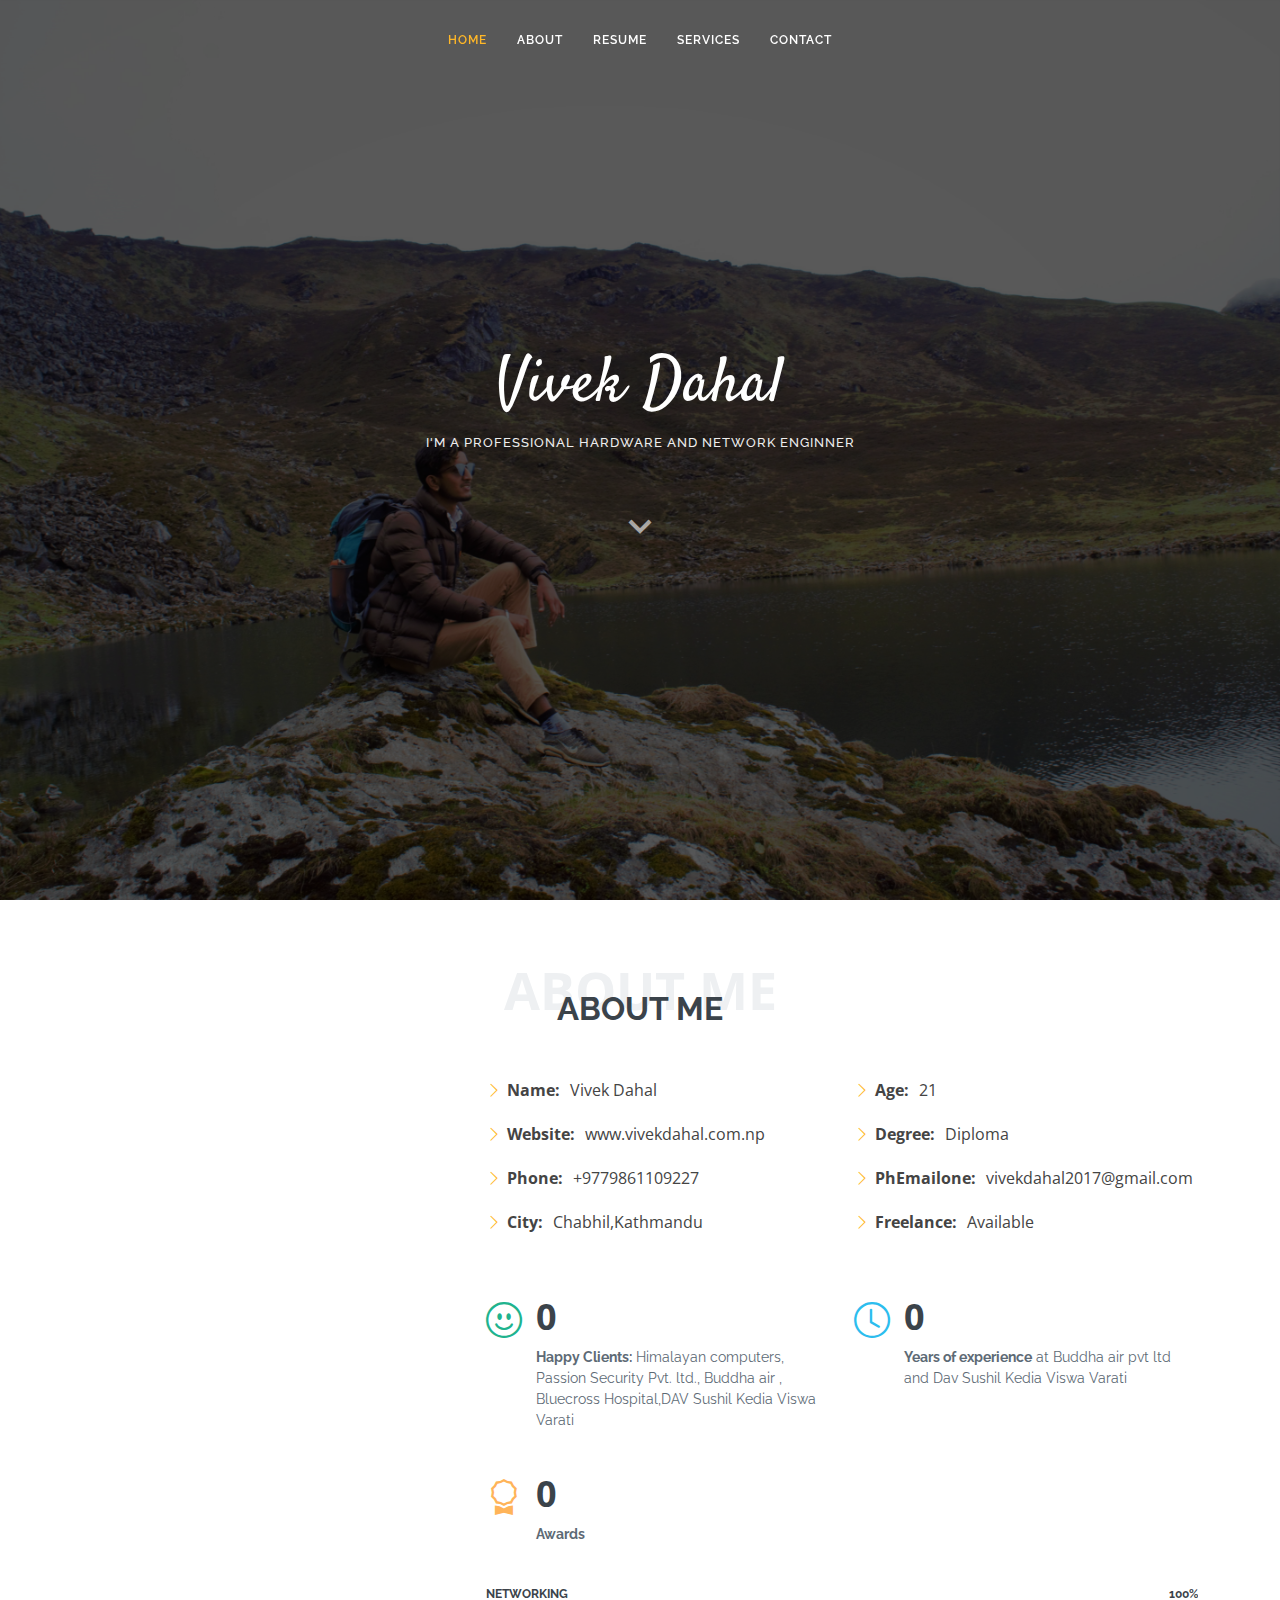
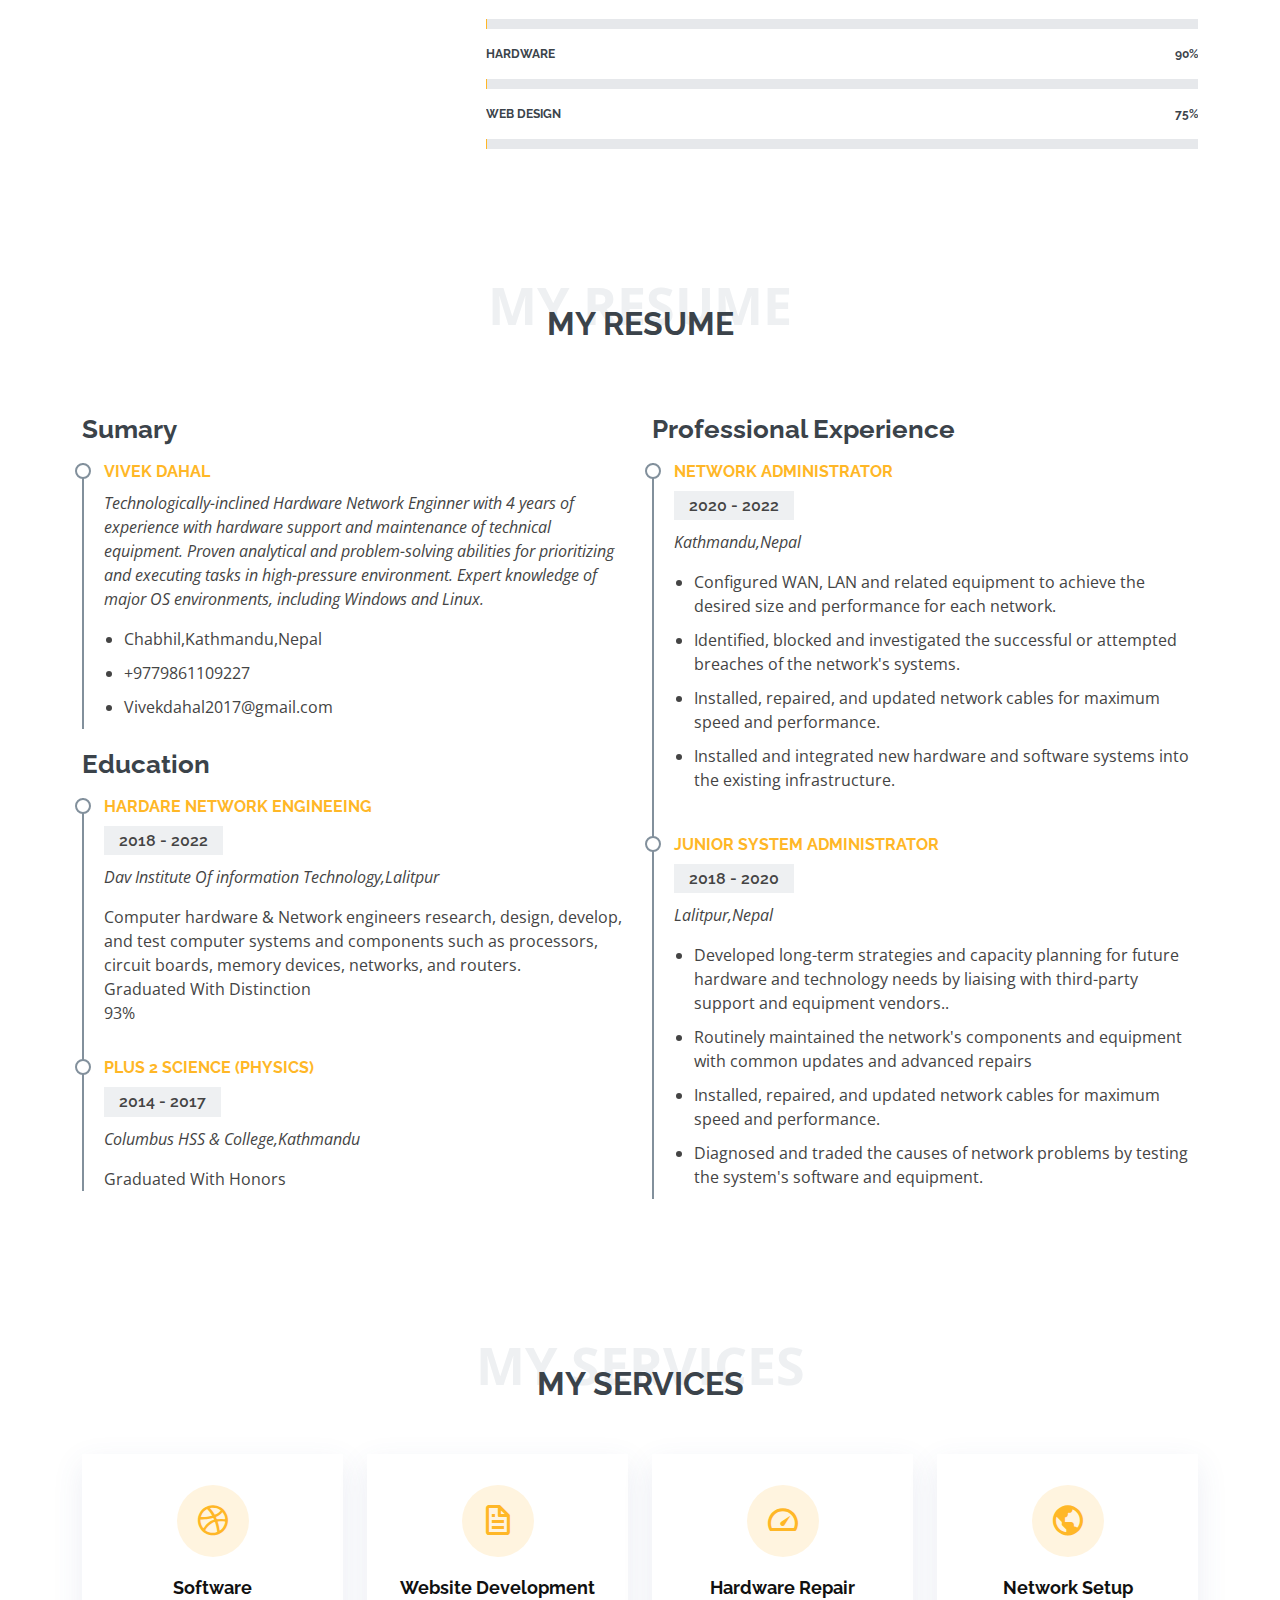
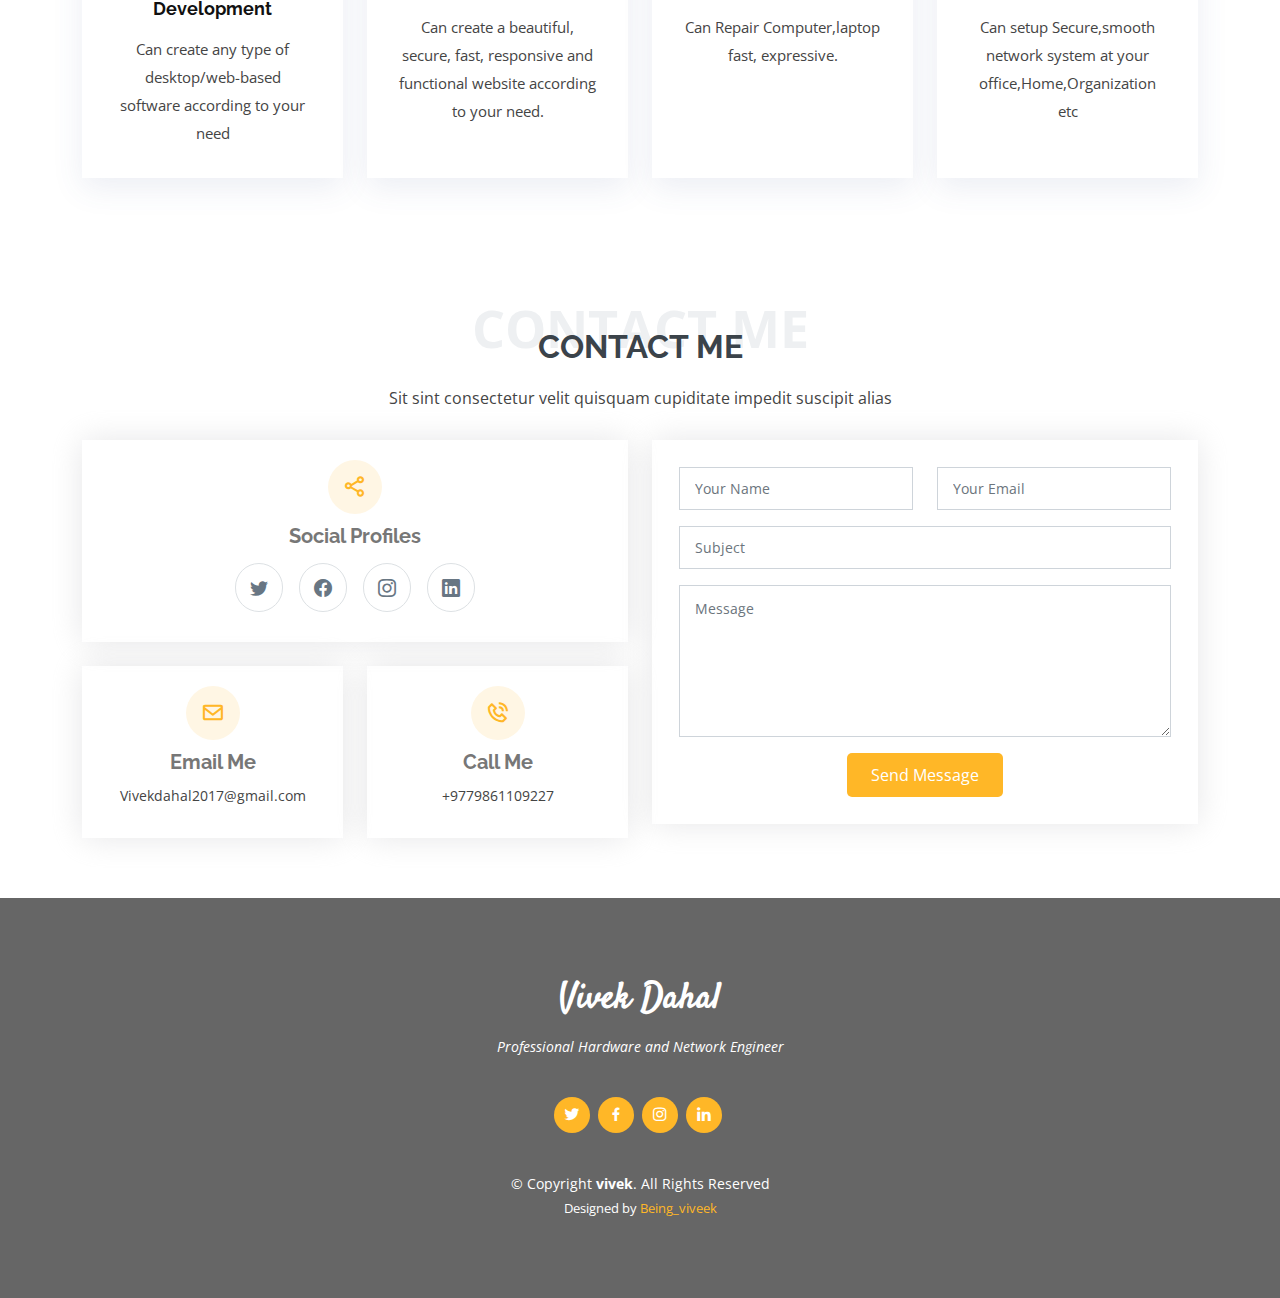
==== index.html @ 23bdf666 "Add files via upload" ====
<!DOCTYPE html>
<html lang="en">

<head>
  <meta charset="utf-8">
  <meta content="width=device-width, initial-scale=1.0" name="viewport">

  <title>Vivek Website</title>
  <meta content="" name="description">
  <meta content="" name="keywords">

  <!-- Favicons -->
  <link href="assets/img/favicon.png" rel="icon">
  <link href="assets/img/apple-touch-icon.png" rel="apple-touch-icon">

  <!-- Google Fonts -->
  <link href="https://fonts.googleapis.com/css?family=Open+Sans:300,300i,400,400i,600,600i,700,700i|Raleway:300,300i,400,400i,500,500i,600,600i,700,700i|Satisfy" rel="stylesheet">

  <!-- Vendor CSS Files -->
  <link href="assets/vendor/bootstrap/css/bootstrap.min.css" rel="stylesheet">
  <link href="assets/vendor/bootstrap-icons/bootstrap-icons.css" rel="stylesheet">
  <link href="assets/vendor/boxicons/css/boxicons.min.css" rel="stylesheet">
  <link href="assets/vendor/glightbox/css/glightbox.min.css" rel="stylesheet">
  <link href="assets/vendor/swiper/swiper-bundle.min.css" rel="stylesheet">

  <!-- Template Main CSS File -->
  <link href="assets/css/style.css" rel="stylesheet">

  <!-- =======================================================
  * Template Name: Laura - v4.7.0
  * Template URL: https://bootstrapmade.com/laura-free-creative-bootstrap-theme/
  * Author: BootstrapMade.com
  * License: https://bootstrapmade.com/license/
  ======================================================== -->
</head>

<body>

  <!-- ======= Header ======= -->
  <header id="header" class="fixed-top d-flex justify-content-center align-items-center header-transparent">

    <nav id="navbar" class="navbar">
      <ul>
        <li><a class="nav-link scrollto active" href="#hero">Home</a></li>
        <li><a class="nav-link scrollto" href="#about">About</a></li>
        <li><a class="nav-link scrollto" href="#resume">Resume</a></li>
        <li><a class="nav-link scrollto" href="#services">Services</a></li>
<li><a class="nav-link scrollto" href="#contact">Contact</a></li>
      </ul>
      <i class="bi bi-list mobile-nav-toggle"></i>
    </nav><!-- .navbar -->

  </header><!-- End Header -->

  <!-- ======= Hero Section ======= -->
  <section id="hero">
    <div class="hero-container">
      <h1>Vivek Dahal</h1>
      <h2>I'm a Professional Hardware and Network Enginner</h2>
      <a href="#about" class="btn-scroll scrollto" title="Scroll Down"><i class="bx bx-chevron-down"></i></a>
    </div>
  </section><!-- End Hero -->

  <main id="main">

    <!-- ======= About Me Section ======= -->
    <section id="about" class="about">
      <div class="container">

        <div class="section-title">
          <span>About Me</span>
          <h2>About Me</h2>
          <p></p>
        </div>

        <div class="row">
          <div class="image col-lg-4 d-flex align-items-stretch justify-content-center justify-content-lg-start"></div>
          <div class="col-lg-8 d-flex flex-column align-items-stretch">
            <div class="content ps-lg-4 d-flex flex-column justify-content-center">
              <div class="row">
                <div class="col-lg-6">
                  <ul>
                    <li><i class="bi bi-chevron-right"></i> <strong>Name:</strong> <span>Vivek Dahal</span></li>
                    <li><i class="bi bi-chevron-right"></i> <strong>Website:</strong> <span>www.vivekdahal.com.np</span></li>
                    <li><i class="bi bi-chevron-right"></i> <strong>Phone:</strong> <span>+9779861109227</span></li>
                    <li><i class="bi bi-chevron-right"></i> <strong>City:</strong> <span>Chabhil,Kathmandu</span></li>
                  </ul>
                </div>
                <div class="col-lg-6">
                  <ul>
                    <li><i class="bi bi-chevron-right"></i> <strong>Age:</strong> <span>21</span></li>
                    <li><i class="bi bi-chevron-right"></i> <strong>Degree:</strong> <span>Diploma</span></li>
                    <li><i class="bi bi-chevron-right"></i> <strong>PhEmailone:</strong> <span>vivekdahal2017@gmail.com</span></li>
                    <li><i class="bi bi-chevron-right"></i> <strong>Freelance:</strong> <span>Available</span></li>
                  </ul>
                </div>
              </div>
              <div class="row mt-n4">
                <div class="col-md-6 mt-5 d-md-flex align-items-md-stretch">
                  <div class="count-box">
                    <i class="bi bi-emoji-smile" style="color: #20b38e;"></i>
                    <span data-purecounter-start="0" data-purecounter-end="05" data-purecounter-duration="1" class="purecounter"></span>
                    <p><strong>Happy Clients:</strong> Himalayan computers, Passion Security Pvt. ltd., Buddha air , Bluecross Hospital,DAV Sushil Kedia Viswa Varati</p>
                  </div>
                </div>

              

                <div class="col-md-6 mt-5 d-md-flex align-items-md-stretch">
                  <div class="count-box">
                    <i class="bi bi-clock" style="color: #2cbdee;"></i>
                    <span data-purecounter-start="0" data-purecounter-end="04" data-purecounter-duration="1" class="purecounter"></span>
                    <p><strong>Years of experience</strong> at Buddha air pvt ltd and Dav Sushil Kedia Viswa Varati</p>
                  </div>
                </div>

                <div class="col-md-6 mt-5 d-md-flex align-items-md-stretch">
                  <div class="count-box">
                    <i class="bi bi-award" style="color: #ffb459;"></i>
                    <span data-purecounter-start="0" data-purecounter-end="10" data-purecounter-duration="1" class="purecounter"></span>
                    <p><strong>Awards</strong></p>
                  </div>
                </div>
              </div>
            </div><!-- End .content-->

            <div class="skills-content ps-lg-4">
              <div class="progress">
                <span class="skill">Networking <i class="val">100%</i></span>
                <div class="progress-bar-wrap">
                  <div class="progress-bar" role="progressbar" aria-valuenow="100" aria-valuemin="0" aria-valuemax="100"></div>
                </div>
              </div>

              <div class="progress">
                <span class="skill">Hardware <i class="val">90%</i></span>
                <div class="progress-bar-wrap">
                  <div class="progress-bar" role="progressbar" aria-valuenow="90" aria-valuemin="0" aria-valuemax="100"></div>
                </div>
              </div>

              <div class="progress">
                <span class="skill">Web Design <i class="val">75%</i></span>
                <div class="progress-bar-wrap">
                  <div class="progress-bar" role="progressbar" aria-valuenow="75" aria-valuemin="0" aria-valuemax="100"></div>
                </div>
              </div>
            </div>

          </div>
        </div>

      </div>
    </section><!-- End About Me Section -->

    <!-- ======= My Resume Section ======= -->
    <section id="resume" class="resume">
      <div class="container">

        <div class="section-title">
          <span>My Resume</span>
          <h2>My Resume</h2>
          <p></p>
        </div>

        <div class="row">
          <div class="col-lg-6">
            <h3 class="resume-title">Sumary</h3>
            <div class="resume-item pb-0">
              <h4>Vivek Dahal</h4>
              <p><em>Technologically-inclined Hardware Network Enginner with 4 years of experience with hardware support and maintenance of technical equipment. Proven analytical and problem-solving abilities for prioritizing and executing tasks in high-pressure environment. Expert knowledge of major OS environments, including Windows and Linux.</em></p>
              <p>
              <ul>
                <li>Chabhil,Kathmandu,Nepal</li>
                <li>+9779861109227</li>
                <li>Vivekdahal2017@gmail.com</li>
              </ul>
              </p>
            </div>

            <h3 class="resume-title">Education</h3>
            <div class="resume-item">
              <h4>Hardare Network Engineeing </h4>
              <h5>2018 - 2022</h5>
              <p><em>Dav Institute Of information Technology,Lalitpur</em></p>
              <p>Computer hardware & Network engineers research, design, develop, and test computer systems and components

                such as processors, circuit boards, memory devices, networks, and routers.<br>
                Graduated With Distinction <br>
                93%
                


              </p>
            </div>
            <div class="resume-item">
              <h4>Plus 2 Science (Physics)</h4>
              <h5>2014 - 2017</h5>
              <p><em>Columbus HSS & College,Kathmandu</em></p>
              <p>Graduated With Honors</p>
            </div>
          </div>
          <div class="col-lg-6">
            <h3 class="resume-title">Professional Experience</h3>
            <div class="resume-item">
              <h4>Network Administrator </h4>
              <h5>2020 - 2022</h5>
              <p><em>Kathmandu,Nepal </em></p>
              <p>
              <ul>
                <li>Configured WAN, LAN and related equipment to achieve the desired size and performance for each network.</li>
                <li>Identified, blocked and investigated the successful or attempted breaches of the network's systems. </li>
                <li>Installed, repaired, and updated network cables for maximum speed and performance.</li>
                <li>Installed and integrated new hardware and software systems into the existing infrastructure.</li>
              </ul>
              </p>
            </div>
            <div class="resume-item">
              <h4>Junior System Administrator </h4>
              <h5>2018 - 2020</h5>
              <p><em>Lalitpur,Nepal</em></p>
              <p>
              <ul>
                <li>Developed long-term strategies and capacity planning for future hardware and technology needs by liaising with third-party support and equipment vendors..</li>
                <li> Routinely maintained the network's components and equipment with common updates and advanced repairs</li>
                <li>Installed, repaired, and updated network cables for maximum speed and performance.</li>
                <li>Diagnosed and traded the causes of network problems by testing the system's software and equipment.</li>
              </ul>
              </p>
            </div>
          </div>
        </div>

      </div>
    </section><!-- End My Resume Section -->

    <!-- ======= My Services Section ======= -->
    <section id="services" class="services">
      <div class="container">

        <div class="section-title">
          <span>My Services</span>
          <h2>My Services</h2>
          <p></p>
        </div>

        <div class="row">
          <div class="col-md-6 col-lg-3 d-flex align-items-stretch mb-5 mb-lg-0">
            <div class="icon-box">
              <div class="icon"><i class="bx bxl-dribbble"></i></div>
              <h4 class="title"><a href="">Software Development</a></h4>
              <p class="description">Can create any type of desktop/web-based software according to your need</p>
            </div>
          </div>

          <div class="col-md-6 col-lg-3 d-flex align-items-stretch mb-5 mb-lg-0">
            <div class="icon-box">
              <div class="icon"><i class="bx bx-file"></i></div>
              <h4 class="title"><a href="">Website Development</a></h4>
              <p class="description">Can create a beautiful, secure, fast, responsive and functional website according to your need.</p>
            </div>
          </div>

          <div class="col-md-6 col-lg-3 d-flex align-items-stretch mb-5 mb-lg-0">
            <div class="icon-box">
              <div class="icon"><i class="bx bx-tachometer"></i></div>
              <h4 class="title"><a href="">Hardware Repair</a></h4>
              <p class="description">Can Repair Computer,laptop fast, expressive.</p>
            </div>
          </div>

          <div class="col-md-6 col-lg-3 d-flex align-items-stretch mb-5 mb-lg-0">
            <div class="icon-box">
              <div class="icon"><i class="bx bx-world"></i></div>
              <h4 class="title"><a href="">Network Setup</a></h4>
              <p class="description">Can setup Secure,smooth network system at your office,Home,Organization etc          </div>
          </div>

        </div>

      </div>
    </section><!-- End My Services Section -->

   

    

    <!-- ======= Contact Me Section ======= -->
    <section id="contact" class="contact">
      <div class="container">

        <div class="section-title">
          <span>Contact Me</span>
          <h2>Contact Me</h2>
          <p>Sit sint consectetur velit quisquam cupiditate impedit suscipit alias</p>
        </div>

        <div class="row">

          <div class="col-lg-6">

            <div class="row">
              <div class="col-md-12">
                <div class="info-box">
                  <i class="bx bx-share-alt"></i>
                  <h3>Social Profiles</h3>
                  <div class="social-links">
                    <a href="https://twitter.com/Being_viveek" class="twitter"><i class="bi bi-twitter"></i></a>
                    <a href="https://www.facebook.com/vivek.dahal04" class="facebook"><i class="bi bi-facebook"></i></a>
                    <a href="https://www.instagram.com/being_viveek/" class="instagram"><i class="bi bi-instagram"></i></a>
                    <a href="https://www.linkedin.com/in/vivek-dahal-744669183/" class="linkedin"><i class="bi bi-linkedin"></i></a>
                  </div>
                </div>
              </div>
              <div class="col-md-6">
                <div class="info-box mt-4">
                  <i class="bx bx-envelope"></i>
                  <h3>Email Me</h3>
                  <p>Vivekdahal2017@gmail.com</p>
                </div>
              </div>
              <div class="col-md-6">
                <div class="info-box mt-4">
                  <i class="bx bx-phone-call"></i>
                  <h3>Call Me</h3>
                  <p>+9779861109227</p>
                </div>
              </div>
            </div>

          </div>

          <div class="col-lg-6">
            <form action="forms/contact.php" method="post" role="form" class="php-email-form">
              <div class="row">
                <div class="col-md-6 form-group">
                  <input type="text" name="name" class="form-control" id="name" placeholder="Your Name" required>
                </div>
                <div class="col-md-6 form-group mt-3 mt-md-0">
                  <input type="email" class="form-control" name="email" id="email" placeholder="Your Email" required>
                </div>
              </div>
              <div class="form-group mt-3">
                <input type="text" class="form-control" name="subject" id="subject" placeholder="Subject" required>
              </div>
              <div class="form-group mt-3">
                <textarea class="form-control" name="message" rows="6" placeholder="Message" required></textarea>
              </div>
              <div class="my-3">
                <div class="loading">Loading</div>
                <div class="error-message"></div>
                <div class="sent-message">Your message has been sent. Thank you!</div>
              </div>
              <div class="text-center"><button type="submit">Send Message</button></div>
            </form>
          </div>

        </div>

      </div>
    </section><!-- End Contact Me Section -->

  </main><!-- End #main -->

  <!-- ======= Footer ======= -->
  <footer id="footer">
    <div class="container">
      <h3>Vivek Dahal</h3>
      <p>Professional Hardware and Network Engineer</p>
      <div class="social-links">
        <a href="https://twitter.com/Being_viveek" class="twitter"><i class="bx bxl-twitter"></i></a>
        <a href="https://www.facebook.com/vivek.dahal04" class="facebook"><i class="bx bxl-facebook"></i></a>
        <a href="https://www.instagram.com/being_viveek/" class="instagram"><i class="bx bxl-instagram"></i></a>
        <a href="https://www.linkedin.com/in/vivek-dahal-744669183/" class="linkedin"><i class="bx bxl-linkedin"></i></a>
      </div>
      <div class="copyright">
        &copy; Copyright <strong><span>vivek</span></strong>. All Rights Reserved
      </div>
      <div class="credits">
       
        Designed by <a href="#">Being_viveek</a>
      </div>
    </div>
  </footer><!-- End Footer -->

  <a href="#" class="back-to-top d-flex align-items-center justify-content-center"><i class="bi bi-arrow-up-short"></i></a>

  <!-- Vendor JS Files -->
  <script src="assets/vendor/purecounter/purecounter.js"></script>
  <script src="assets/vendor/bootstrap/js/bootstrap.bundle.min.js"></script>
  <script src="assets/vendor/glightbox/js/glightbox.min.js"></script>
  <script src="assets/vendor/isotope-layout/isotope.pkgd.min.js"></script>
  <script src="assets/vendor/swiper/swiper-bundle.min.js"></script>
  <script src="assets/vendor/waypoints/noframework.waypoints.js"></script>
  <script src="assets/vendor/php-email-form/validate.js"></script>

  <!-- Template Main JS File -->
  <script src="assets/js/main.js"></script>

</body>

</html>
---- assets/css/style.css ----
/**
* Template Name: Laura - v4.7.0
* Template URL: https://bootstrapmade.com/laura-free-creative-bootstrap-theme/
* Author: BootstrapMade.com
* License: https://bootstrapmade.com/license/
*/

/*--------------------------------------------------------------
# General
--------------------------------------------------------------*/
body {
  font-family: "Open Sans", sans-serif;
  color: #444444;
}

a {
  color: #ffb727;
  text-decoration: none;
}

a:hover {
  color: #ffc85a;
  text-decoration: none;
}

h1, h2, h3, h4, h5, h6 {
  font-family: "Raleway", sans-serif;
}

/*--------------------------------------------------------------
# Back to top button
--------------------------------------------------------------*/
.back-to-top {
  position: fixed;
  visibility: hidden;
  opacity: 0;
  right: 15px;
  bottom: 15px;
  z-index: 996;
  background: #ffb727;
  width: 40px;
  height: 40px;
  border-radius: 4px;
  transition: all 0.4s;
}
.back-to-top i {
  font-size: 28px;
  color: #fff;
  line-height: 0;
}
.back-to-top:hover {
  background: #ffc550;
  color: #fff;
}
.back-to-top.active {
  visibility: visible;
  opacity: 1;
}

/*--------------------------------------------------------------
# Header
--------------------------------------------------------------*/
#header {
  z-index: 997;
  transition: all 0.5s;
  height: 80px;
  background: rgba(25, 28, 31, 0.8);
}
#header.header-transparent {
  background: transparent;
}
#header.header-scrolled {
  height: 60px;
  background: rgba(25, 28, 31, 0.8);
}

/*--------------------------------------------------------------
# Navigation Menu
--------------------------------------------------------------*/
/**
* Desktop Navigation 
*/
.navbar {
  padding: 0;
}
.navbar ul {
  margin: 0;
  padding: 0;
  display: flex;
  list-style: none;
  align-items: center;
}
.navbar li {
  position: relative;
}
.navbar a, .navbar a:focus {
  display: flex;
  align-items: center;
  justify-content: space-between;
  padding: 10px 15px;
  color: #fff;
  white-space: nowrap;
  transition: 0.3s;
  font-size: 12px;
  font-family: "Raleway", sans-serif;
  text-transform: uppercase;
  font-weight: 600;
  letter-spacing: 1px;
}
.navbar a i, .navbar a:focus i {
  font-size: 12px;
  line-height: 0;
  margin-left: 5px;
}
.navbar a:hover, .navbar .active, .navbar .active:focus, .navbar li:hover > a {
  color: #ffb727;
}
.navbar .dropdown ul {
  display: block;
  position: absolute;
  left: 14px;
  top: calc(100% + 30px);
  margin: 0;
  padding: 10px 0;
  z-index: 99;
  opacity: 0;
  visibility: hidden;
  background: #fff;
  box-shadow: 0px 0px 30px rgba(127, 137, 161, 0.25);
  transition: 0.3s;
  border-radius: 4px;
}
.navbar .dropdown ul li {
  min-width: 200px;
}
.navbar .dropdown ul a {
  padding: 10px 20px;
  font-size: 14px;
  text-transform: none;
  font-weight: 400;
  color: #3b434a;
  letter-spacing: 1px;
}
.navbar .dropdown ul a i {
  font-size: 12px;
}
.navbar .dropdown ul a:hover, .navbar .dropdown ul .active:hover, .navbar .dropdown ul li:hover > a {
  color: #ffb727;
}
.navbar .dropdown:hover > ul {
  opacity: 1;
  top: 100%;
  visibility: visible;
}
.navbar .dropdown .dropdown ul {
  top: 0;
  left: calc(100% - 30px);
  visibility: hidden;
}
.navbar .dropdown .dropdown:hover > ul {
  opacity: 1;
  top: 0;
  left: 100%;
  visibility: visible;
}
@media (max-width: 1366px) {
  .navbar .dropdown .dropdown ul {
    left: -90%;
  }
  .navbar .dropdown .dropdown:hover > ul {
    left: -100%;
  }
}

/**
* Mobile Navigation 
*/
.mobile-nav-toggle {
  color: #fff;
  font-size: 28px;
  cursor: pointer;
  display: none;
  line-height: 0;
  transition: 0.5s;
}

@media (max-width: 991px) {
  .mobile-nav-toggle {
    display: block;
  }

  .navbar ul {
    display: none;
  }
}
.navbar-mobile {
  position: fixed;
  overflow: hidden;
  top: 0;
  right: 0;
  left: 0;
  bottom: 0;
  background: rgba(36, 41, 46, 0.9);
  transition: 0.3s;
  z-index: 999;
}
.navbar-mobile .mobile-nav-toggle {
  position: absolute;
  top: 15px;
  right: 15px;
}
.navbar-mobile ul {
  display: block;
  position: absolute;
  top: 55px;
  right: 15px;
  bottom: 15px;
  left: 15px;
  padding: 10px 0;
  border-radius: 10px;
  background-color: #fff;
  overflow-y: auto;
  transition: 0.3s;
}
.navbar-mobile a, .navbar-mobile a:focus {
  padding: 10px 20px;
  font-size: 14px;
  color: #3b434a;
}
.navbar-mobile a:hover, .navbar-mobile .active, .navbar-mobile li:hover > a {
  color: #ffb727;
}
.navbar-mobile .getstarted, .navbar-mobile .getstarted:focus {
  margin: 15px;
}
.navbar-mobile .dropdown ul {
  position: static;
  display: none;
  margin: 10px 20px;
  padding: 10px 0;
  z-index: 99;
  opacity: 1;
  visibility: visible;
  background: #fff;
  box-shadow: 0px 0px 30px rgba(127, 137, 161, 0.25);
}
.navbar-mobile .dropdown ul li {
  min-width: 200px;
}
.navbar-mobile .dropdown ul a {
  padding: 10px 20px;
}
.navbar-mobile .dropdown ul a i {
  font-size: 12px;
}
.navbar-mobile .dropdown ul a:hover, .navbar-mobile .dropdown ul .active:hover, .navbar-mobile .dropdown ul li:hover > a {
  color: #ffb727;
}
.navbar-mobile .dropdown > .dropdown-active {
  display: block;
}

/*--------------------------------------------------------------
# Hero Section
--------------------------------------------------------------*/
#hero {
  width: 100%;
  height: 100vh;
  background: url("../img/hero-bg.jpg") top right;
  background-size: cover;
  position: relative;
}
#hero:before {
  content: "";
  background: rgba(0, 0, 0, 0.65);
  position: absolute;
  bottom: 0;
  top: 0;
  left: 0;
  right: 0;
}
#hero .hero-container {
  position: absolute;
  bottom: 0;
  top: 0;
  left: 0;
  right: 0;
  display: flex;
  justify-content: center;
  align-items: center;
  flex-direction: column;
  padding: 0 15px;
}
#hero h1 {
  margin: 0 0 10px 0;
  font-size: 64px;
  font-family: "Satisfy", serif;
  color: #fff;
}
#hero h2 {
  color: #eee;
  margin-bottom: 50px;
  font-size: 13px;
  font-weight: 500;
  letter-spacing: 1px;
  text-transform: uppercase;
}
#hero .btn-scroll {
  transition: 0.4s;
  color: rgba(255, 255, 255, 0.6);
  animation: up-down 1s ease-in-out infinite alternate-reverse both;
}
#hero .btn-scroll i {
  font-size: 48px;
}
#hero .btn-scroll:hover {
  color: #ffb727;
}
@media (min-width: 1024px) {
  #hero {
    background-attachment: fixed;
  }
}
@media (max-width: 575px) {
  #hero h1 {
    font-size: 40px;
  }
  #hero h2 {
    text-align: center;
    margin-bottom: 30px;
  }
}

@-webkit-keyframes up-down {
  0% {
    transform: translateY(5px);
  }
  100% {
    transform: translateY(-5px);
  }
}

@keyframes up-down {
  0% {
    transform: translateY(5px);
  }
  100% {
    transform: translateY(-5px);
  }
}
/*--------------------------------------------------------------
# Sections General
--------------------------------------------------------------*/
section {
  padding: 60px 0;
}

.section-bg {
  background-color: white;
}

.section-title {
  text-align: center;
  padding: 30px 0;
  position: relative;
}
.section-title h2 {
  font-size: 32px;
  font-weight: 700;
  text-transform: uppercase;
  margin-bottom: 20px;
  padding-bottom: 0;
  color: #3b434a;
  position: relative;
  z-index: 2;
}
.section-title span {
  position: absolute;
  top: 30px;
  color: #eef0f2;
  left: 0;
  right: 0;
  z-index: 1;
  font-weight: 700;
  font-size: 52px;
  text-transform: uppercase;
  line-height: 0;
}
.section-title p {
  margin-bottom: 0;
  position: relative;
  z-index: 2;
}
@media (max-width: 575px) {
  .section-title h2 {
    font-size: 28px;
    margin-bottom: 15px;
  }
  .section-title span {
    font-size: 38px;
  }
}

/*--------------------------------------------------------------
# Breadcrumbs
--------------------------------------------------------------*/
.breadcrumbs {
  padding: 20px 0;
  background-color: #f4f5f6;
  min-height: 40px;
  margin-top: 78px;
}
@media (max-width: 992px) {
  .breadcrumbs {
    margin-top: 60px;
  }
}
.breadcrumbs h2 {
  font-size: 24px;
  font-weight: 300;
  margin: 0;
}
@media (max-width: 992px) {
  .breadcrumbs h2 {
    margin: 0 0 10px 0;
  }
}
.breadcrumbs ol {
  display: flex;
  flex-wrap: wrap;
  list-style: none;
  padding: 0;
  margin: 0;
  font-size: 14px;
}
.breadcrumbs ol li + li {
  padding-left: 10px;
}
.breadcrumbs ol li + li::before {
  display: inline-block;
  padding-right: 10px;
  color: #6c757d;
  content: "/";
}
@media (max-width: 768px) {
  .breadcrumbs .d-flex {
    display: block !important;
  }
  .breadcrumbs ol {
    display: block;
  }
  .breadcrumbs ol li {
    display: inline-block;
  }
}

/*--------------------------------------------------------------
# About Me
--------------------------------------------------------------*/
.about .content h3 {
  font-weight: 700;
  font-size: 26px;
  color: #3b434a;
  text-transform: uppercase;
}
.about .content ul {
  list-style: none;
  padding: 0;
}
.about .content ul li {
  margin-bottom: 20px;
  display: flex;
  align-items: center;
}
.about .content ul strong {
  margin-right: 10px;
}
.about .content ul i {
  font-size: 16px;
  margin-right: 5px;
  color: #ffb727;
  line-height: 0;
}
.about .content p:last-child {
  margin-bottom: 0;
}
.about .content .count-box {
  width: 100%;
}
.about .content .count-box i {
  display: block;
  font-size: 36px;
  color: #ffb727;
  float: left;
  line-height: 0;
}
.about .content .count-box span {
  font-size: 36px;
  line-height: 30px;
  display: block;
  font-weight: 700;
  color: #3b434a;
  margin-left: 50px;
}
.about .content .count-box p {
  padding: 15px 0 0 0;
  margin: 0 0 0 50px;
  font-family: "Raleway", sans-serif;
  font-size: 14px;
  color: #5d6a75;
}
.about .content .count-box a {
  font-weight: 600;
  display: block;
  margin-top: 20px;
  color: #5d6a75;
  font-size: 15px;
  font-family: "Satisfy", serif;
  transition: ease-in-out 0.3s;
}
.about .content .count-box a:hover {
  color: #82909c;
}
.about .image {
  background: url("../img/me.jpg") center center no-repeat;
  background-size: cover;
  min-height: 500px;
}
.about .skills-content {
  margin-top: 30px;
}
.about .skills-content .progress {
  height: 60px;
  display: block;
  background: none;
  border-radius: 0;
}
.about .skills-content .progress .skill {
  padding: 10px 0;
  margin: 0 0 6px 0;
  text-transform: uppercase;
  display: block;
  font-weight: 700;
  font-family: "Raleway", sans-serif;
  color: #3b434a;
}
.about .skills-content .progress .skill .val {
  float: right;
  font-style: normal;
}
.about .skills-content .progress-bar-wrap {
  background: #e6e8eb;
}
.about .skills-content .progress-bar {
  width: 1px;
  height: 10px;
  transition: 0.9s;
  background-color: #ffb727;
}

/*--------------------------------------------------------------
# My Resume
--------------------------------------------------------------*/
.resume .resume-title {
  font-size: 26px;
  font-weight: 700;
  margin-top: 20px;
  margin-bottom: 20px;
  color: #3b434a;
}
.resume .resume-item {
  padding: 0 0 20px 20px;
  margin-top: -2px;
  border-left: 2px solid #82909c;
  position: relative;
}
.resume .resume-item h4 {
  line-height: 18px;
  font-size: 16px;
  font-weight: 700;
  text-transform: uppercase;
  color: #ffb727;
  margin-bottom: 10px;
}
.resume .resume-item h5 {
  font-size: 16px;
  background: #eef0f2;
  padding: 5px 15px;
  display: inline-block;
  font-weight: 600;
  margin-bottom: 10px;
}
.resume .resume-item ul {
  padding-left: 20px;
}
.resume .resume-item ul li {
  padding-bottom: 10px;
}
.resume .resume-item:last-child {
  padding-bottom: 0;
}
.resume .resume-item::before {
  content: "";
  position: absolute;
  width: 16px;
  height: 16px;
  border-radius: 50px;
  left: -9px;
  top: 0;
  background: #fff;
  border: 2px solid #82909c;
}

/*--------------------------------------------------------------
# My Services
--------------------------------------------------------------*/
.services .icon-box {
  padding: 30px;
  position: relative;
  overflow: hidden;
  background: #fff;
  box-shadow: 0 10px 29px 0 rgba(68, 88, 144, 0.1);
  transition: all 0.3s ease-in-out;
  text-align: center;
  border: 1px solid #fff;
}
.services .icon {
  margin: 0 auto 20px auto;
  padding-top: 17px;
  display: inline-block;
  text-align: center;
  border-radius: 50%;
  width: 72px;
  height: 72px;
  background: #fff4df;
}
.services .icon i {
  font-size: 36px;
  line-height: 1;
  color: #ffb727;
}
.services .title {
  font-weight: 700;
  margin-bottom: 15px;
  font-size: 18px;
}
.services .title a {
  color: #111;
  transition: 0.3s;
}
.services .description {
  font-size: 15px;
  line-height: 28px;
  margin-bottom: 0;
}
.services .icon-box:hover {
  border-color: #ffb727;
}
.services .icon-box:hover .title a {
  color: #ffb727;
}

/*--------------------------------------------------------------
# Testimonials
--------------------------------------------------------------*/
.testimonials {
  padding: 80px 0;
  background: url("../img/testimonials-bg.jpg") no-repeat;
  background-position: center center;
  background-size: cover;
  position: relative;
}
.testimonials::before {
  content: "";
  position: absolute;
  left: 0;
  right: 0;
  top: 0;
  bottom: 0;
  background: rgba(14, 16, 17, 0.7);
}
.testimonials .section-header {
  margin-bottom: 40px;
}
.testimonials .testimonials-carousel, .testimonials .testimonials-slider {
  overflow: hidden;
}
.testimonials .testimonial-item {
  text-align: center;
  color: #fff;
}
.testimonials .testimonial-item .testimonial-img {
  width: 100px;
  border-radius: 50%;
  border: 6px solid rgba(255, 255, 255, 0.15);
  margin: 0 auto;
}
.testimonials .testimonial-item h3 {
  font-size: 20px;
  font-weight: bold;
  margin: 10px 0 5px 0;
  color: #fff;
}
.testimonials .testimonial-item h4 {
  font-size: 14px;
  color: #ddd;
  margin: 0 0 15px 0;
}
.testimonials .testimonial-item .quote-icon-left, .testimonials .testimonial-item .quote-icon-right {
  color: rgba(255, 255, 255, 0.4);
  font-size: 26px;
}
.testimonials .testimonial-item .quote-icon-left {
  display: inline-block;
  left: -5px;
  position: relative;
}
.testimonials .testimonial-item .quote-icon-right {
  display: inline-block;
  right: -5px;
  position: relative;
  top: 10px;
}
.testimonials .testimonial-item p {
  font-style: italic;
  margin: 0 auto 15px auto;
  color: #eee;
}
.testimonials .swiper-pagination {
  margin-top: 20px;
  position: relative;
}
.testimonials .swiper-pagination .swiper-pagination-bullet {
  width: 12px;
  height: 12px;
  opacity: 1;
  background-color: rgba(255, 255, 255, 0.4);
}
.testimonials .swiper-pagination .swiper-pagination-bullet-active {
  background-color: #ffb727;
}
@media (min-width: 992px) {
  .testimonials .testimonial-item p {
    width: 80%;
  }
}

/*--------------------------------------------------------------
# My Portfolio
--------------------------------------------------------------*/
.portfolio #portfolio-flters {
  list-style: none;
  margin-bottom: 20px;
}
.portfolio #portfolio-flters li {
  cursor: pointer;
  display: inline-block;
  margin: 0 10px 10px 10px;
  font-size: 15px;
  font-weight: 600;
  line-height: 1;
  padding: 7px 10px;
  text-transform: uppercase;
  color: #444444;
  transition: all 0.3s ease-in-out;
  border: 2px solid #fff;
}
.portfolio #portfolio-flters li:hover, .portfolio #portfolio-flters li.filter-active {
  color: #f3a200;
  border-color: #ffb727;
}
.portfolio .portfolio-item {
  margin-bottom: 30px;
}
.portfolio .portfolio-item .portfolio-img {
  overflow: hidden;
}
.portfolio .portfolio-item .portfolio-img img {
  transition: all 0.8s ease-in-out;
}
.portfolio .portfolio-item .portfolio-info {
  opacity: 0;
  position: absolute;
  left: 15px;
  bottom: 0;
  z-index: 3;
  right: 15px;
  transition: all ease-in-out 0.3s;
  background: rgba(0, 0, 0, 0.5);
  padding: 10px 15px;
}
.portfolio .portfolio-item .portfolio-info h4 {
  font-size: 18px;
  color: #fff;
  font-weight: 600;
  color: #fff;
  margin-bottom: 0px;
}
.portfolio .portfolio-item .portfolio-info p {
  color: rgba(255, 255, 255, 0.8);
  font-size: 14px;
  margin-bottom: 0;
}
.portfolio .portfolio-item .portfolio-info .preview-link, .portfolio .portfolio-item .portfolio-info .details-link {
  position: absolute;
  right: 40px;
  font-size: 24px;
  top: calc(50% - 18px);
  color: #fff;
  transition: 0.3s;
}
.portfolio .portfolio-item .portfolio-info .preview-link:hover, .portfolio .portfolio-item .portfolio-info .details-link:hover {
  color: #ffc041;
}
.portfolio .portfolio-item .portfolio-info .details-link {
  right: 10px;
}
.portfolio .portfolio-item:hover .portfolio-img img {
  transform: scale(1.2);
}
.portfolio .portfolio-item:hover .portfolio-info {
  opacity: 1;
}

/*--------------------------------------------------------------
# Portfolio Details
--------------------------------------------------------------*/
.portfolio-details {
  padding-top: 40px;
}
.portfolio-details .portfolio-details-slider img {
  width: 100%;
}
.portfolio-details .portfolio-details-slider .swiper-pagination {
  margin-top: 20px;
  position: relative;
}
.portfolio-details .portfolio-details-slider .swiper-pagination .swiper-pagination-bullet {
  width: 12px;
  height: 12px;
  background-color: #fff;
  opacity: 1;
  border: 1px solid #ffb727;
}
.portfolio-details .portfolio-details-slider .swiper-pagination .swiper-pagination-bullet-active {
  background-color: #ffb727;
}
.portfolio-details .portfolio-info {
  padding: 30px;
  box-shadow: 0px 0 30px rgba(59, 67, 74, 0.08);
}
.portfolio-details .portfolio-info h3 {
  font-size: 22px;
  font-weight: 700;
  margin-bottom: 20px;
  padding-bottom: 20px;
  border-bottom: 1px solid #eee;
}
.portfolio-details .portfolio-info ul {
  list-style: none;
  padding: 0;
  font-size: 15px;
}
.portfolio-details .portfolio-info ul li + li {
  margin-top: 10px;
}
.portfolio-details .portfolio-description {
  padding-top: 30px;
}
.portfolio-details .portfolio-description h2 {
  font-size: 26px;
  font-weight: 700;
  margin-bottom: 20px;
}
.portfolio-details .portfolio-description p {
  padding: 0;
}

/*--------------------------------------------------------------
# Pricing
--------------------------------------------------------------*/
.pricing .box {
  padding: 20px;
  background: #fff;
  text-align: center;
  box-shadow: 0px 0px 4px rgba(0, 0, 0, 0.12);
  border-radius: 5px;
  position: relative;
  overflow: hidden;
}
.pricing h3 {
  font-weight: 400;
  margin: -20px -20px 20px -20px;
  padding: 20px 15px;
  font-size: 16px;
  font-weight: 600;
  color: #777777;
  background: #f8f8f8;
}
.pricing h4 {
  font-size: 36px;
  color: #ffb727;
  font-weight: 600;
  font-family: "Open Sans", sans-serif;
  margin-bottom: 20px;
}
.pricing h4 sup {
  font-size: 20px;
  top: -12px;
  left: -3px;
}
.pricing h4 span {
  color: #bababa;
  font-size: 16px;
  font-weight: 300;
}
.pricing ul {
  padding: 0;
  list-style: none;
  color: #444444;
  text-align: center;
  line-height: 20px;
  font-size: 14px;
}
.pricing ul li {
  padding-bottom: 16px;
}
.pricing ul i {
  color: #ffb727;
  font-size: 18px;
  padding-right: 4px;
}
.pricing ul .na {
  color: #ccc;
  text-decoration: line-through;
}
.pricing .btn-wrap {
  margin: 20px -20px -20px -20px;
  padding: 20px 15px;
  background: #f8f8f8;
  text-align: center;
}
.pricing .btn-buy {
  background: #ffb727;
  display: inline-block;
  padding: 8px 35px;
  border-radius: 4px;
  color: #fff;
  transition: none;
  font-size: 14px;
  font-weight: 400;
  font-family: "Raleway", sans-serif;
  font-weight: 600;
  transition: 0.3s;
}
.pricing .btn-buy:hover {
  background: #ffc85a;
}
.pricing .featured h3 {
  color: #fff;
  background: #ffb727;
}
.pricing .advanced {
  width: 200px;
  position: absolute;
  top: 18px;
  right: -68px;
  transform: rotate(45deg);
  z-index: 1;
  font-size: 14px;
  padding: 1px 0 3px 0;
  background: #ffb727;
  color: #fff;
}

/*--------------------------------------------------------------
# Contact Me
--------------------------------------------------------------*/
.contact .info-box {
  color: #444444;
  text-align: center;
  box-shadow: 0 0 30px rgba(214, 215, 216, 0.6);
  padding: 20px 0 30px 0;
}
.contact .info-box i.bx {
  font-size: 24px;
  color: #ffb727;
  border-radius: 50%;
  padding: 15px;
  background: #fff6e4;
}
.contact .info-box h3 {
  font-size: 20px;
  color: #777777;
  font-weight: 700;
  margin: 10px 0;
}
.contact .info-box p {
  padding: 0;
  line-height: 24px;
  font-size: 14px;
  margin-bottom: 0;
}
.contact .social-links {
  margin-top: 15px;
  display: flex;
  justify-content: center;
}
.contact .social-links a {
  font-size: 18px;
  display: inline-block;
  color: #687683;
  line-height: 1;
  margin: 0 8px;
  transition: 0.3s;
  padding: 14px;
  border-radius: 50px;
  border: 1px solid #dde1e4;
}
.contact .social-links a:hover {
  color: #fff;
  border-color: #ffb727;
  background: #ffb727;
}
.contact .php-email-form {
  box-shadow: 0 0 30px rgba(214, 215, 216, 0.6);
  padding: 27px;
}
.contact .php-email-form .validate {
  display: none;
  color: red;
  margin: 0 0 15px 0;
  font-weight: 400;
  font-size: 13px;
}
.contact .php-email-form .error-message {
  display: none;
  color: #fff;
  background: #ed3c0d;
  text-align: left;
  padding: 15px;
  font-weight: 600;
}
.contact .php-email-form .error-message br + br {
  margin-top: 25px;
}
.contact .php-email-form .sent-message {
  display: none;
  color: #fff;
  background: #18d26e;
  text-align: center;
  padding: 15px;
  font-weight: 600;
}
.contact .php-email-form .loading {
  display: none;
  background: #fff;
  text-align: center;
  padding: 15px;
}
.contact .php-email-form .loading:before {
  content: "";
  display: inline-block;
  border-radius: 50%;
  width: 24px;
  height: 24px;
  margin: 0 10px -6px 0;
  border: 3px solid #18d26e;
  border-top-color: #eee;
  -webkit-animation: animate-loading 1s linear infinite;
  animation: animate-loading 1s linear infinite;
}
.contact .php-email-form input, .contact .php-email-form textarea {
  border-radius: 0;
  box-shadow: none;
  font-size: 14px;
}
.contact .php-email-form input::focus, .contact .php-email-form textarea::focus {
  background-color: #ffb727;
}
.contact .php-email-form input {
  padding: 10px 15px;
}
.contact .php-email-form textarea {
  padding: 12px 15px;
}
.contact .php-email-form button[type=submit] {
  background: #ffb727;
  border: 0;
  padding: 10px 24px;
  color: #fff;
  transition: 0.4s;
  border-radius: 5px;
}
.contact .php-email-form button[type=submit]:hover {
  background: #ffc85a;
}
@-webkit-keyframes animate-loading {
  0% {
    transform: rotate(0deg);
  }
  100% {
    transform: rotate(360deg);
  }
}
@keyframes animate-loading {
  0% {
    transform: rotate(0deg);
  }
  100% {
    transform: rotate(360deg);
  }
}

/*--------------------------------------------------------------
# Footer
--------------------------------------------------------------*/
#footer {
  background: url("../img/footer-bg.jpg") top center no-repeat;
  background-size: cover;
  color: #fff;
  font-size: 14px;
  text-align: center;
  padding: 80px 0;
  position: relative;
}
#footer::before {
  content: "";
  position: absolute;
  left: 0;
  right: 0;
  top: 0;
  bottom: 0;
  background: rgba(0, 0, 0, 0.6);
}
#footer .container {
  position: relative;
}
#footer h3 {
  font-size: 36px;
  font-weight: 700;
  color: #fff;
  position: relative;
  font-family: "Satisfy", serif;
  padding: 0;
  margin: 0 0 15px 0;
}
#footer p {
  font-size: 15;
  font-style: italic;
  padding: 0;
  margin: 0 0 40px 0;
}
#footer .social-links {
  margin: 0 0 40px 0;
}
#footer .social-links a {
  font-size: 18px;
  display: inline-block;
  background: #ffb727;
  color: #fff;
  line-height: 1;
  padding: 8px 0;
  margin-right: 4px;
  border-radius: 50%;
  text-align: center;
  width: 36px;
  height: 36px;
  transition: 0.3s;
}
#footer .social-links a:hover {
  background: #f3a200;
  color: #fff;
  text-decoration: none;
}
#footer .copyright {
  margin: 0 0 5px 0;
}
#footer .credits {
  font-size: 13px;
}
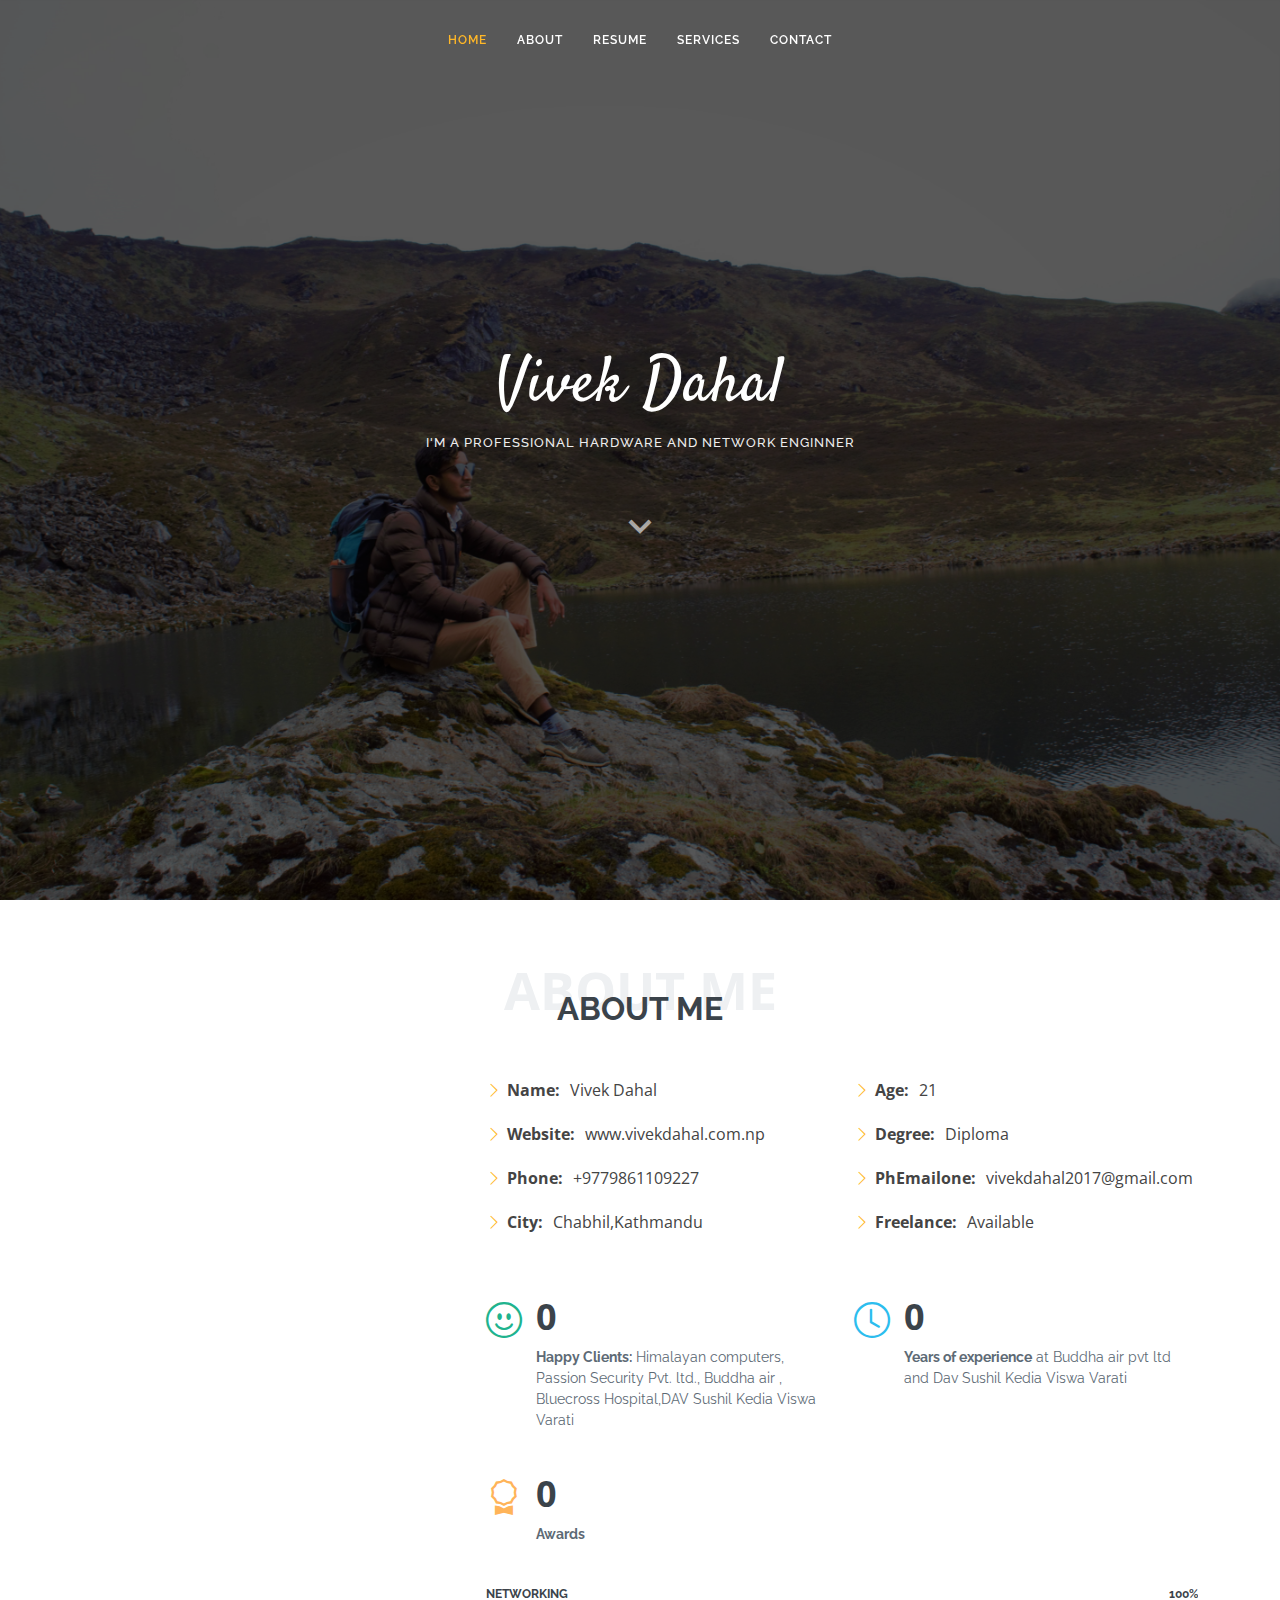
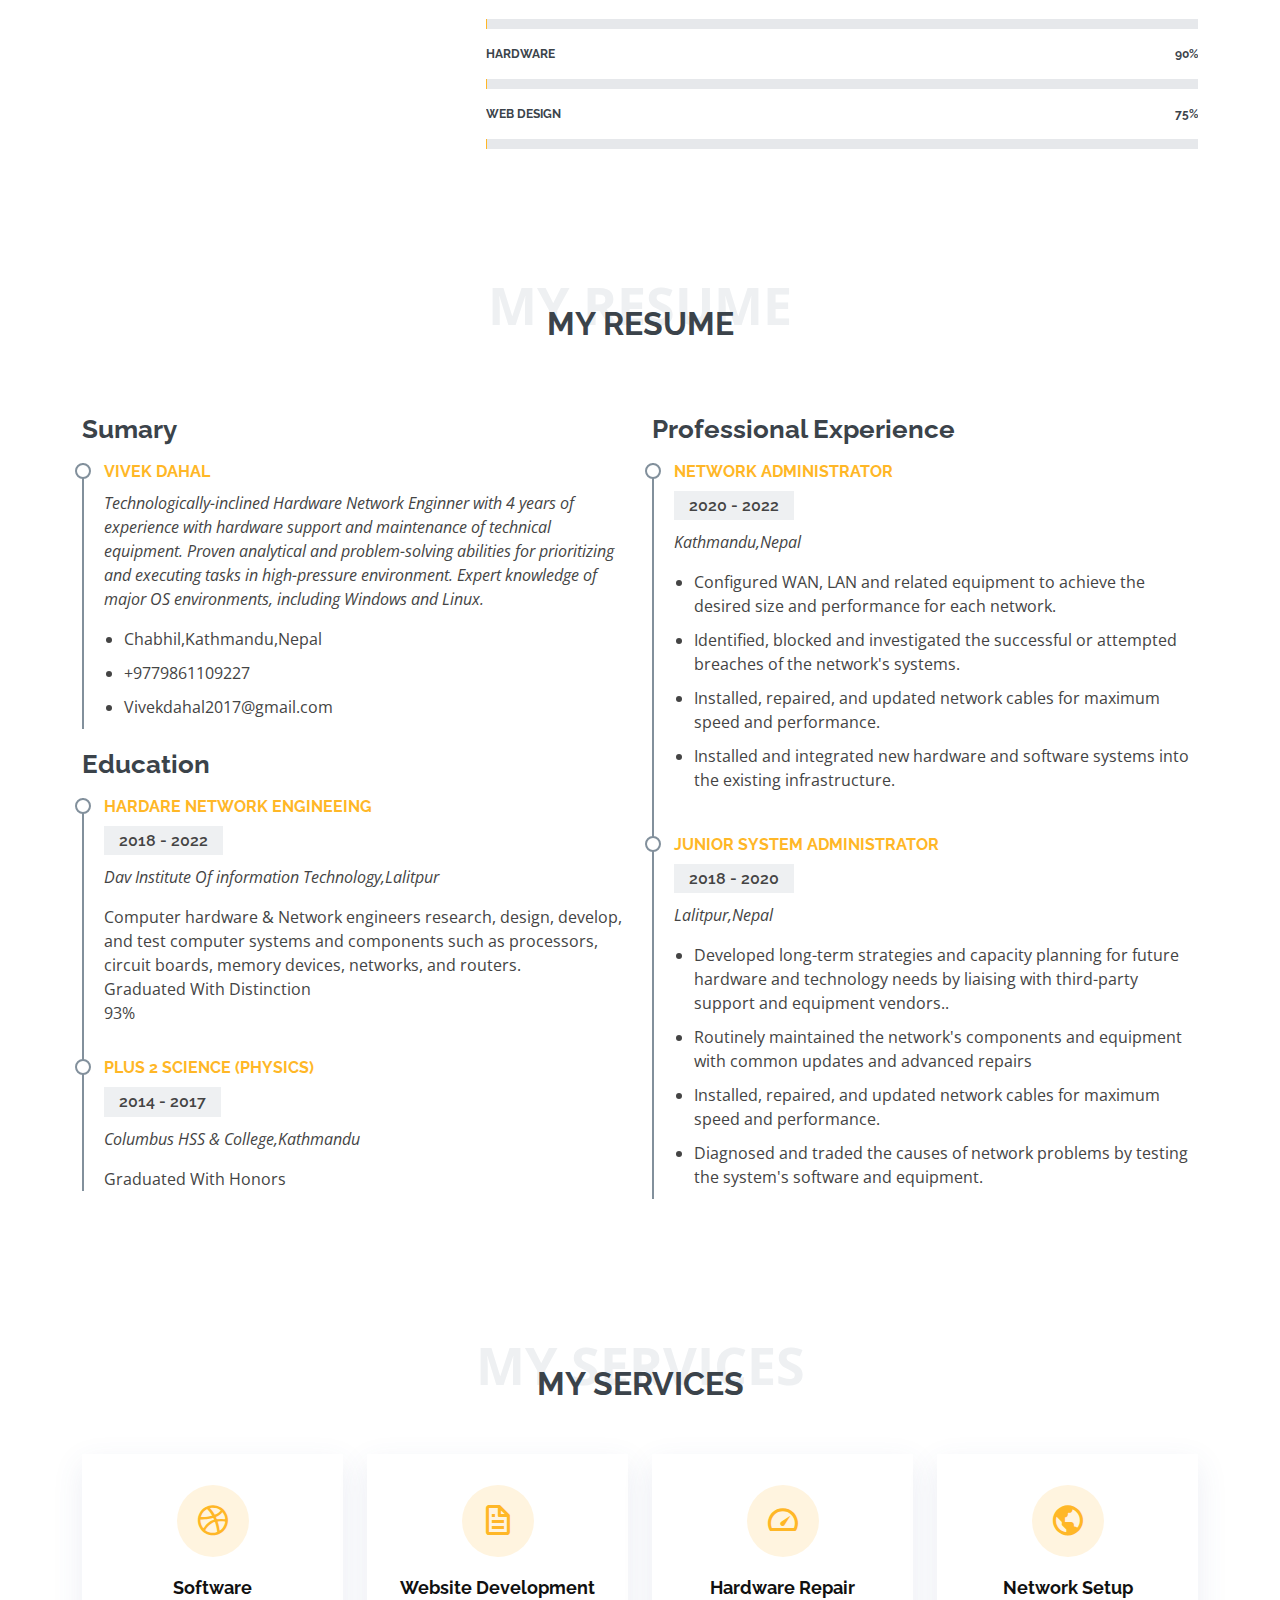
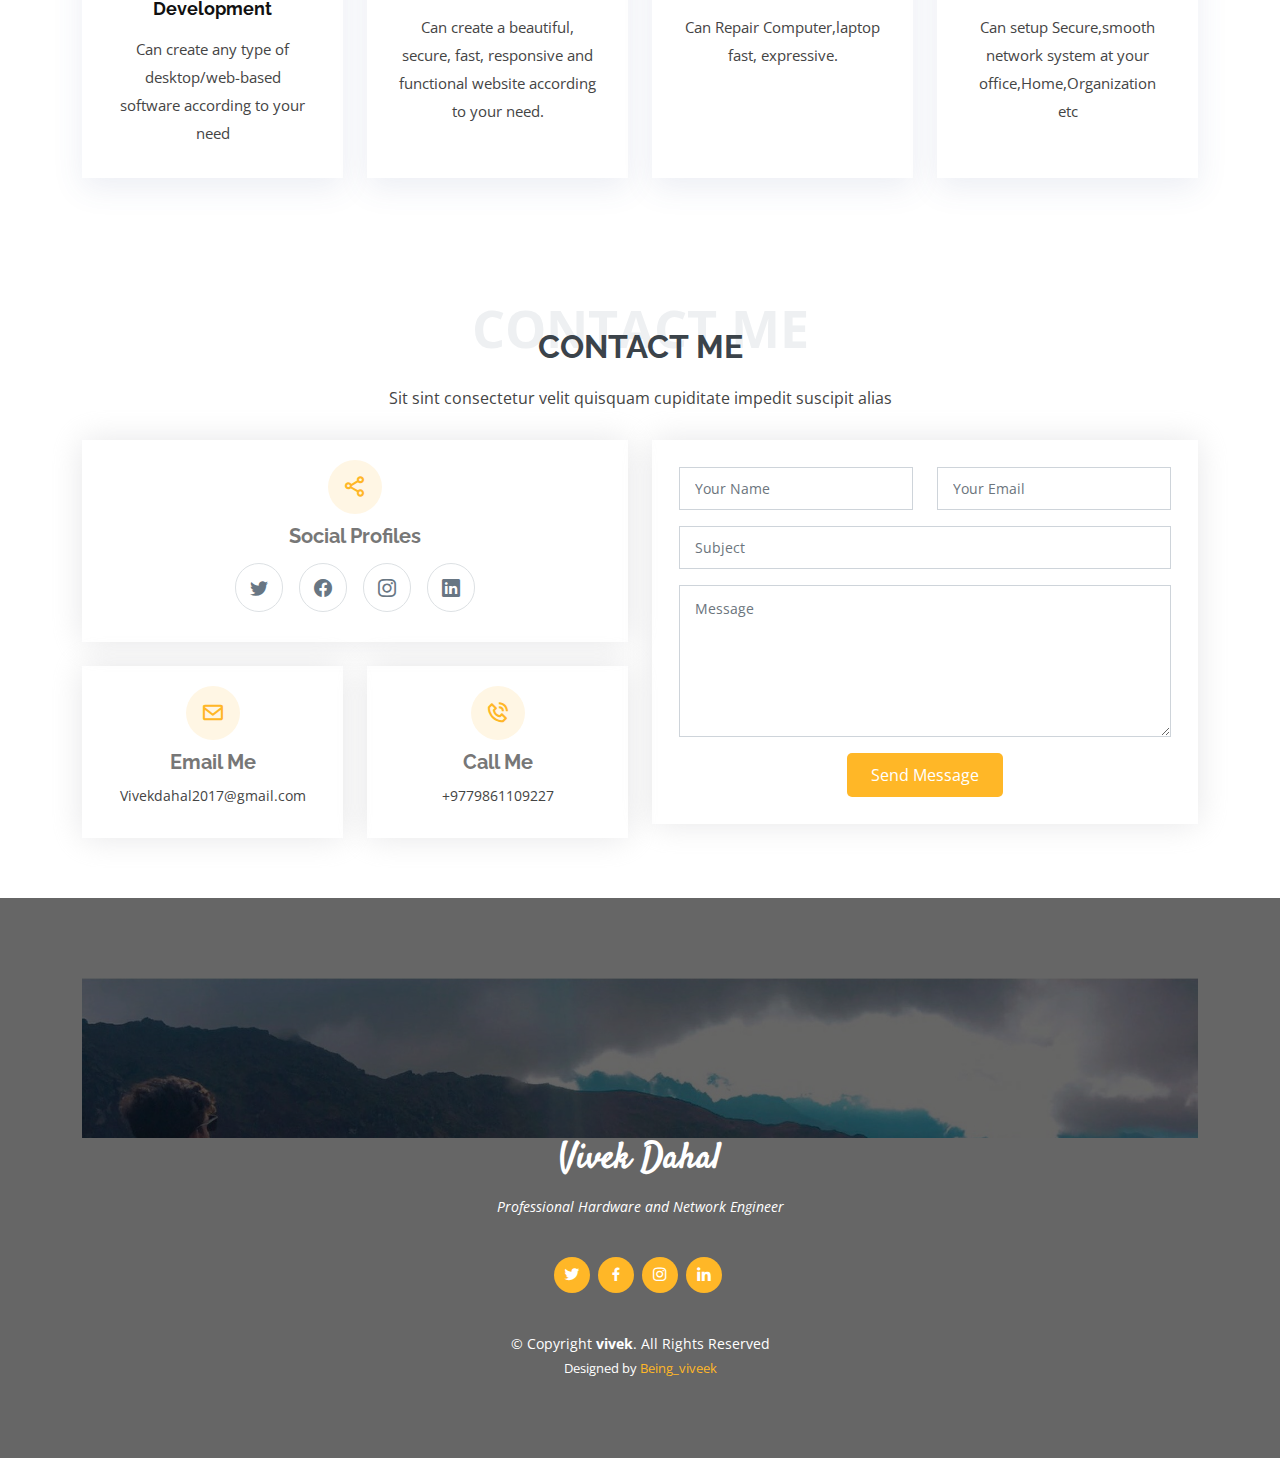
==== commit 4bb70880: "Update index.html" ====
--- a/index.html
+++ b/index.html
@@ -365,6 +365,7 @@
   <!-- ======= Footer ======= -->
   <footer id="footer">
     <div class="container">
+       <div id="footer" class="container" style="background-image: url(assets/img/footer-bg.JPG);background-color: aliceblue;font-size: 14px;text-align: center;padding: 80p 0;position: relative;"></div>
       <h3>Vivek Dahal</h3>
       <p>Professional Hardware and Network Engineer</p>
       <div class="social-links">
@@ -399,4 +400,4 @@
 
 </body>
 
-</html>+</html>
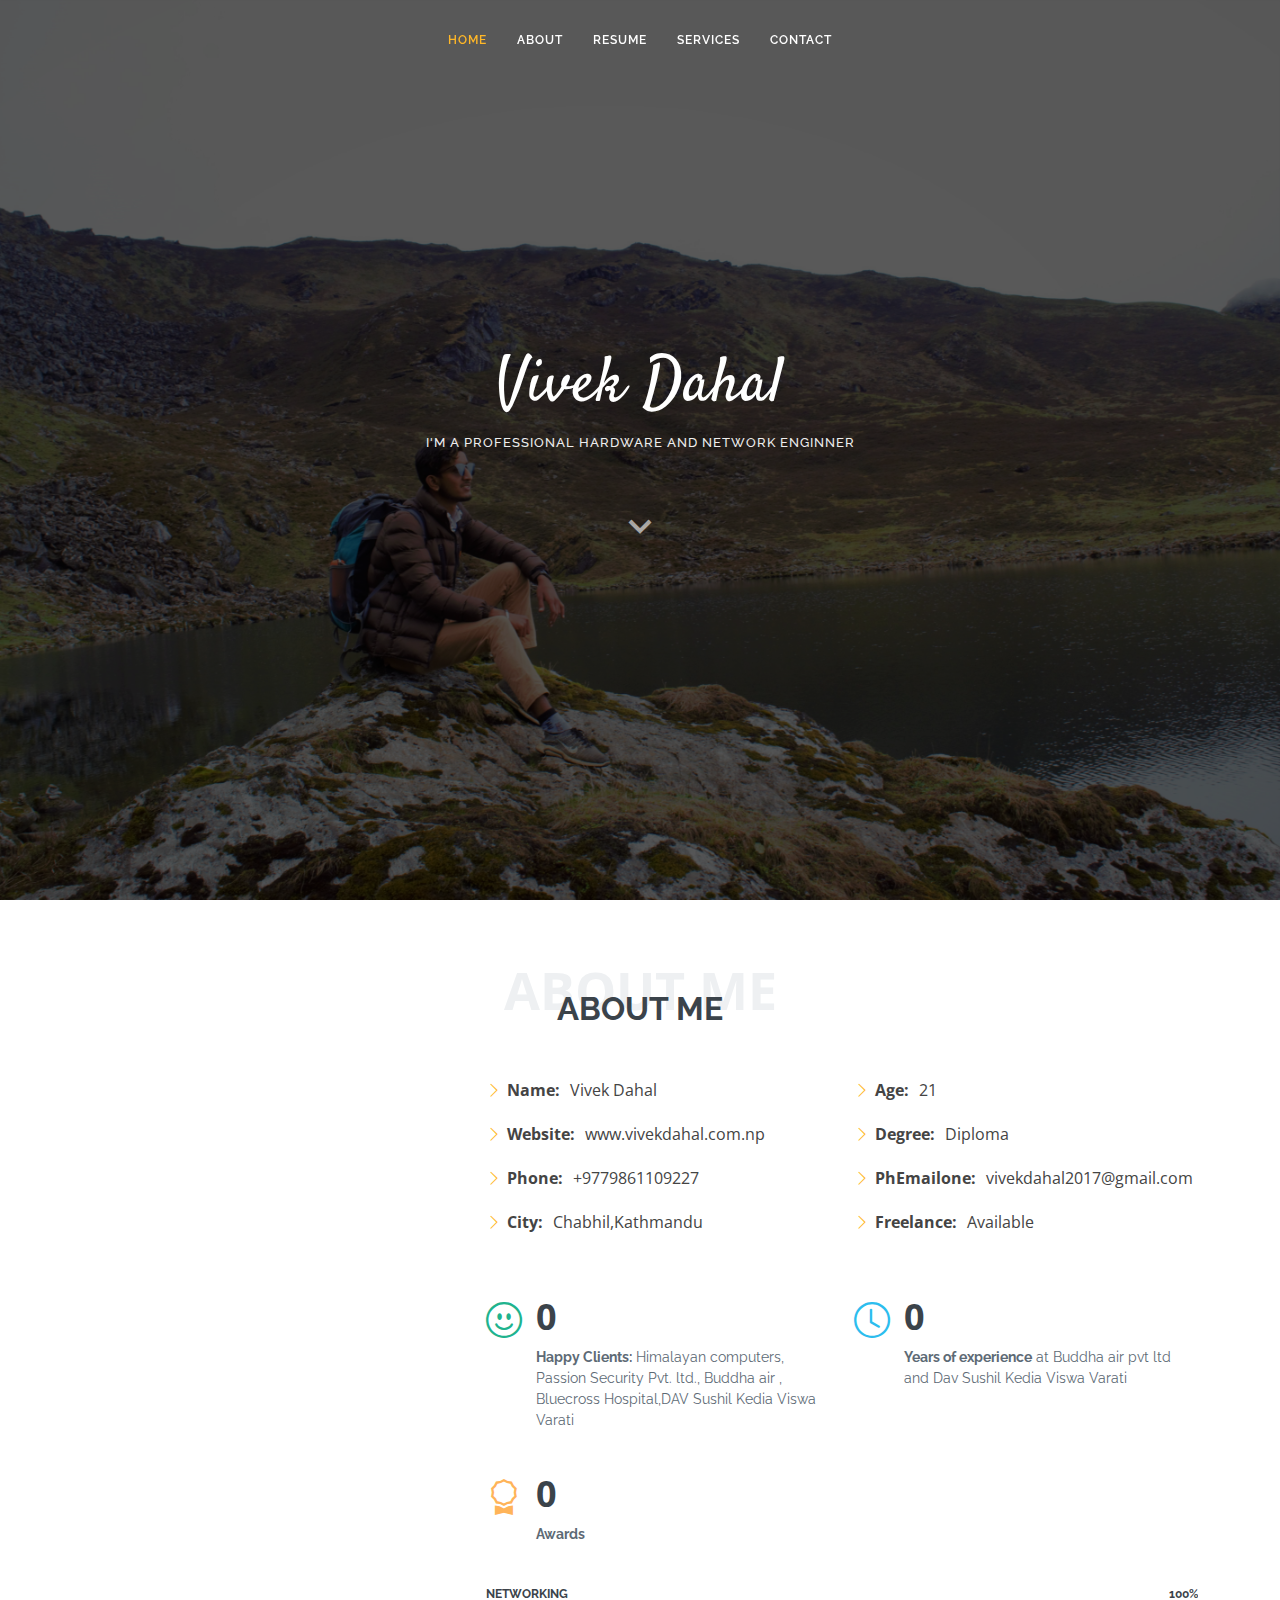
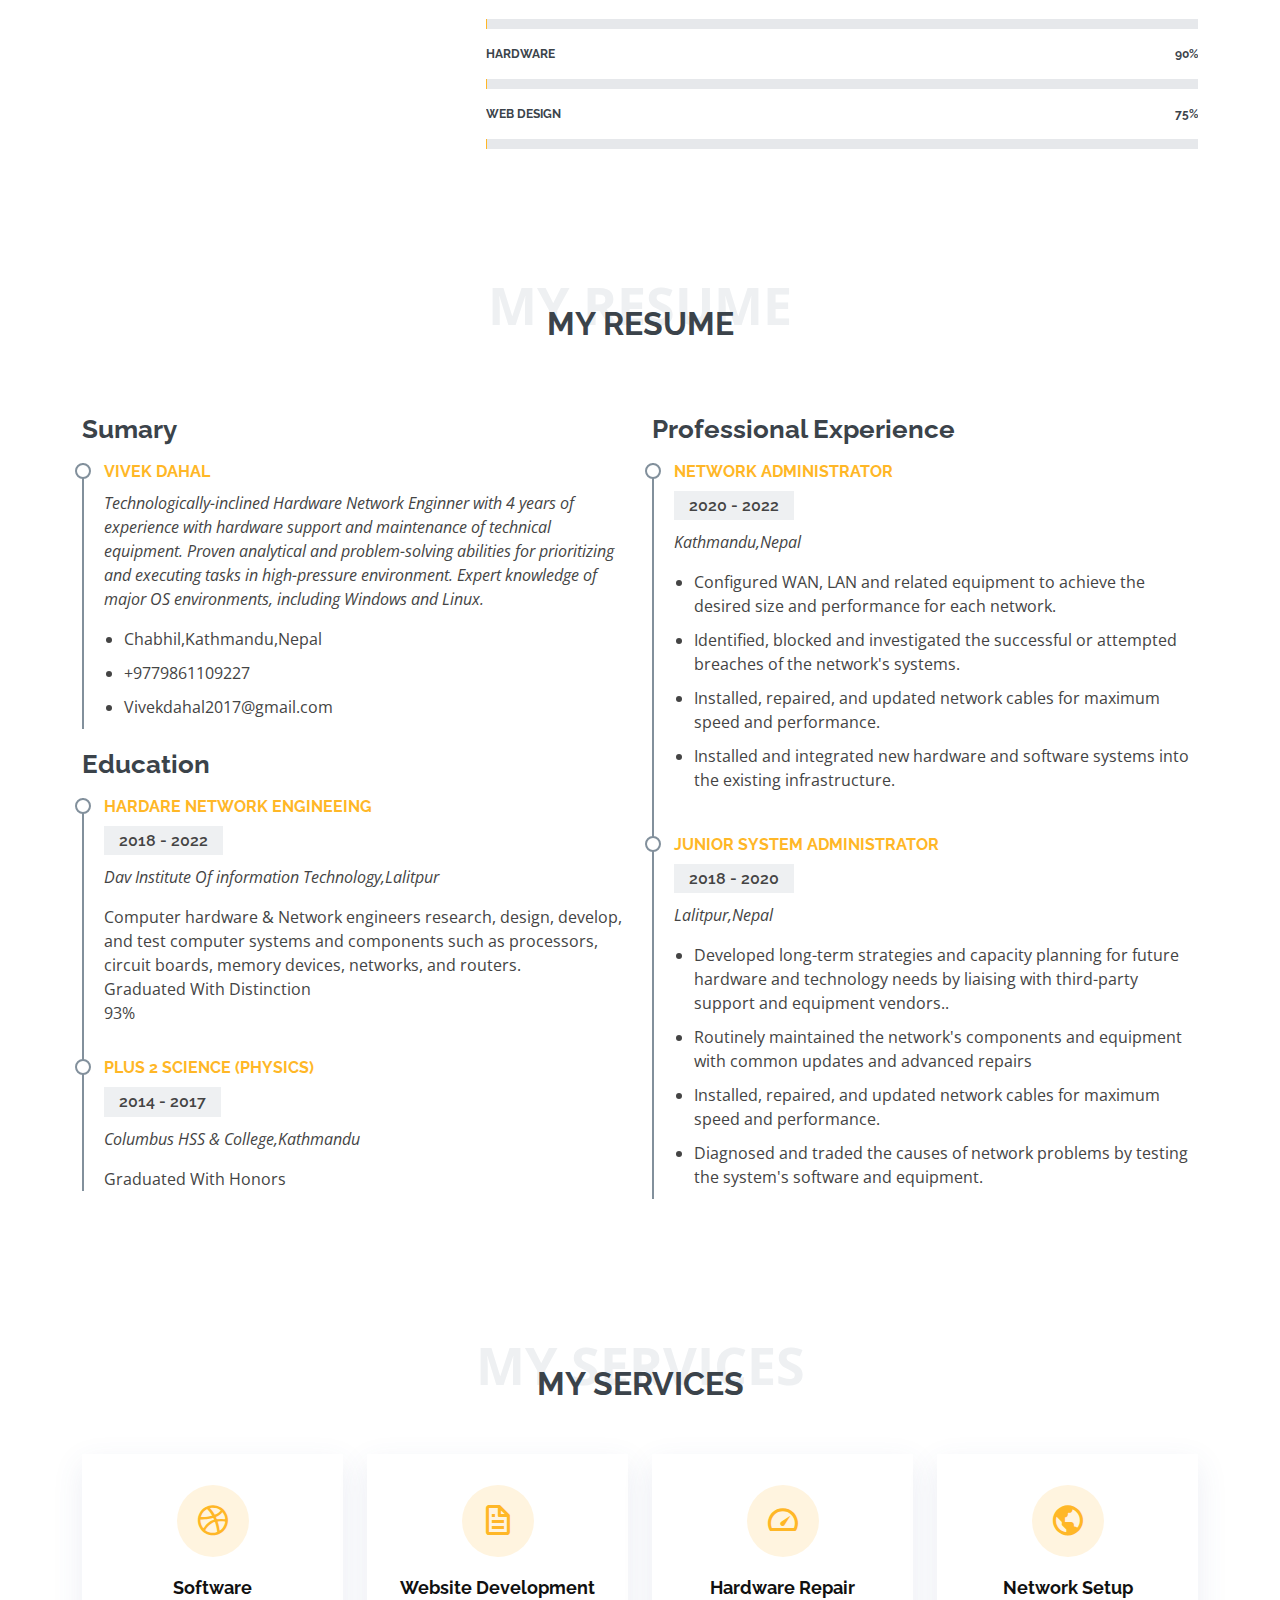
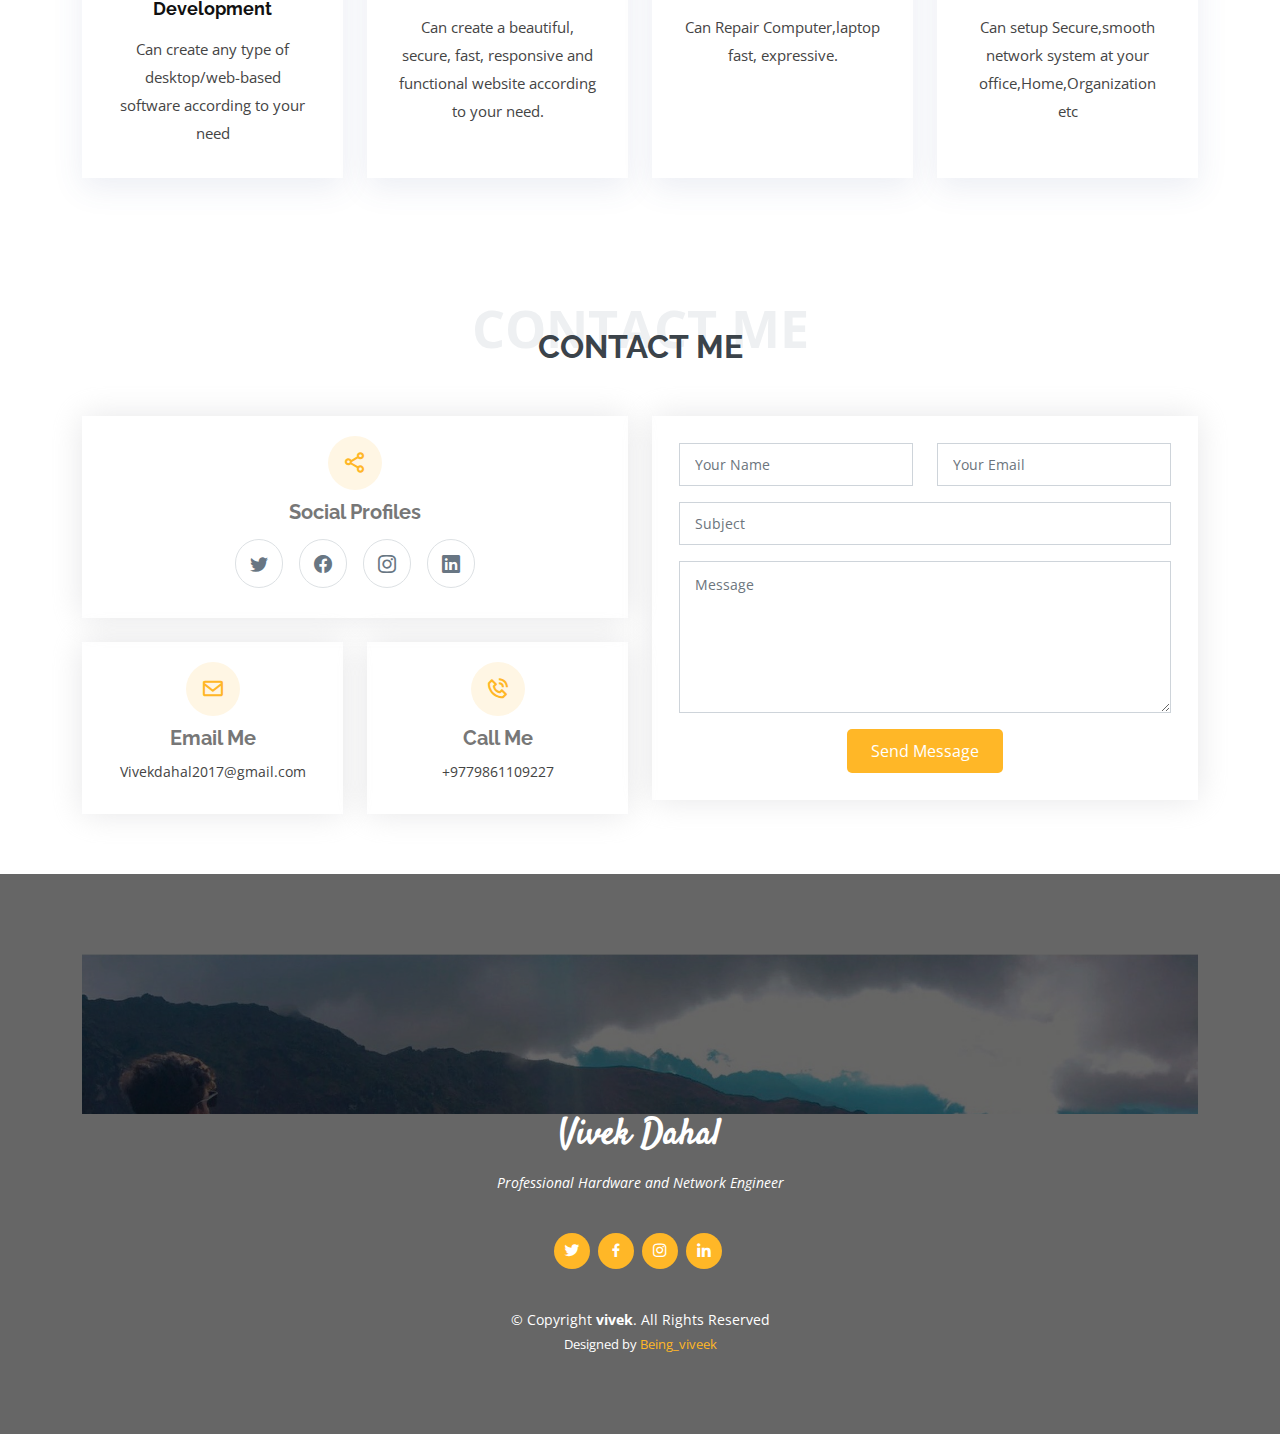
==== commit 7e1e24fa: "Update index.html" ====
--- a/index.html
+++ b/index.html
@@ -292,7 +292,7 @@
         <div class="section-title">
           <span>Contact Me</span>
           <h2>Contact Me</h2>
-          <p>Sit sint consectetur velit quisquam cupiditate impedit suscipit alias</p>
+          <p></p>
         </div>
 
         <div class="row">
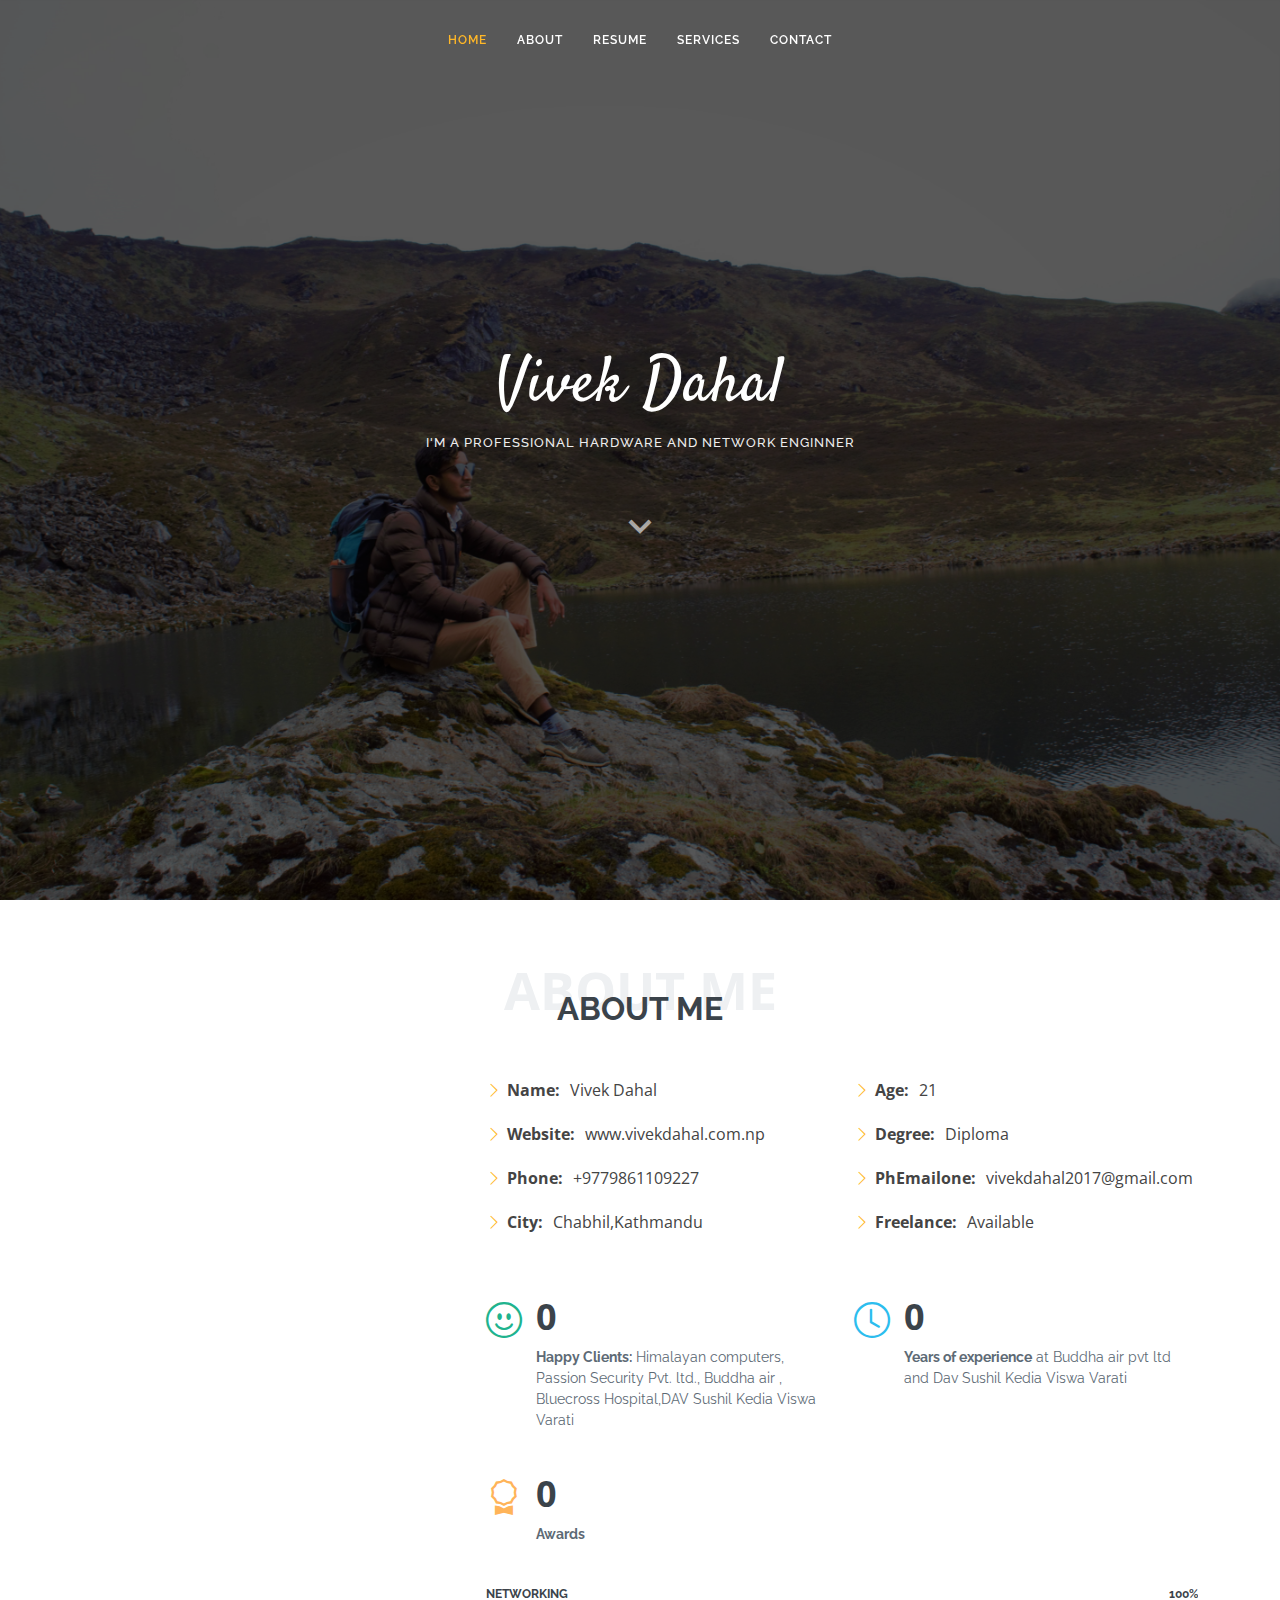
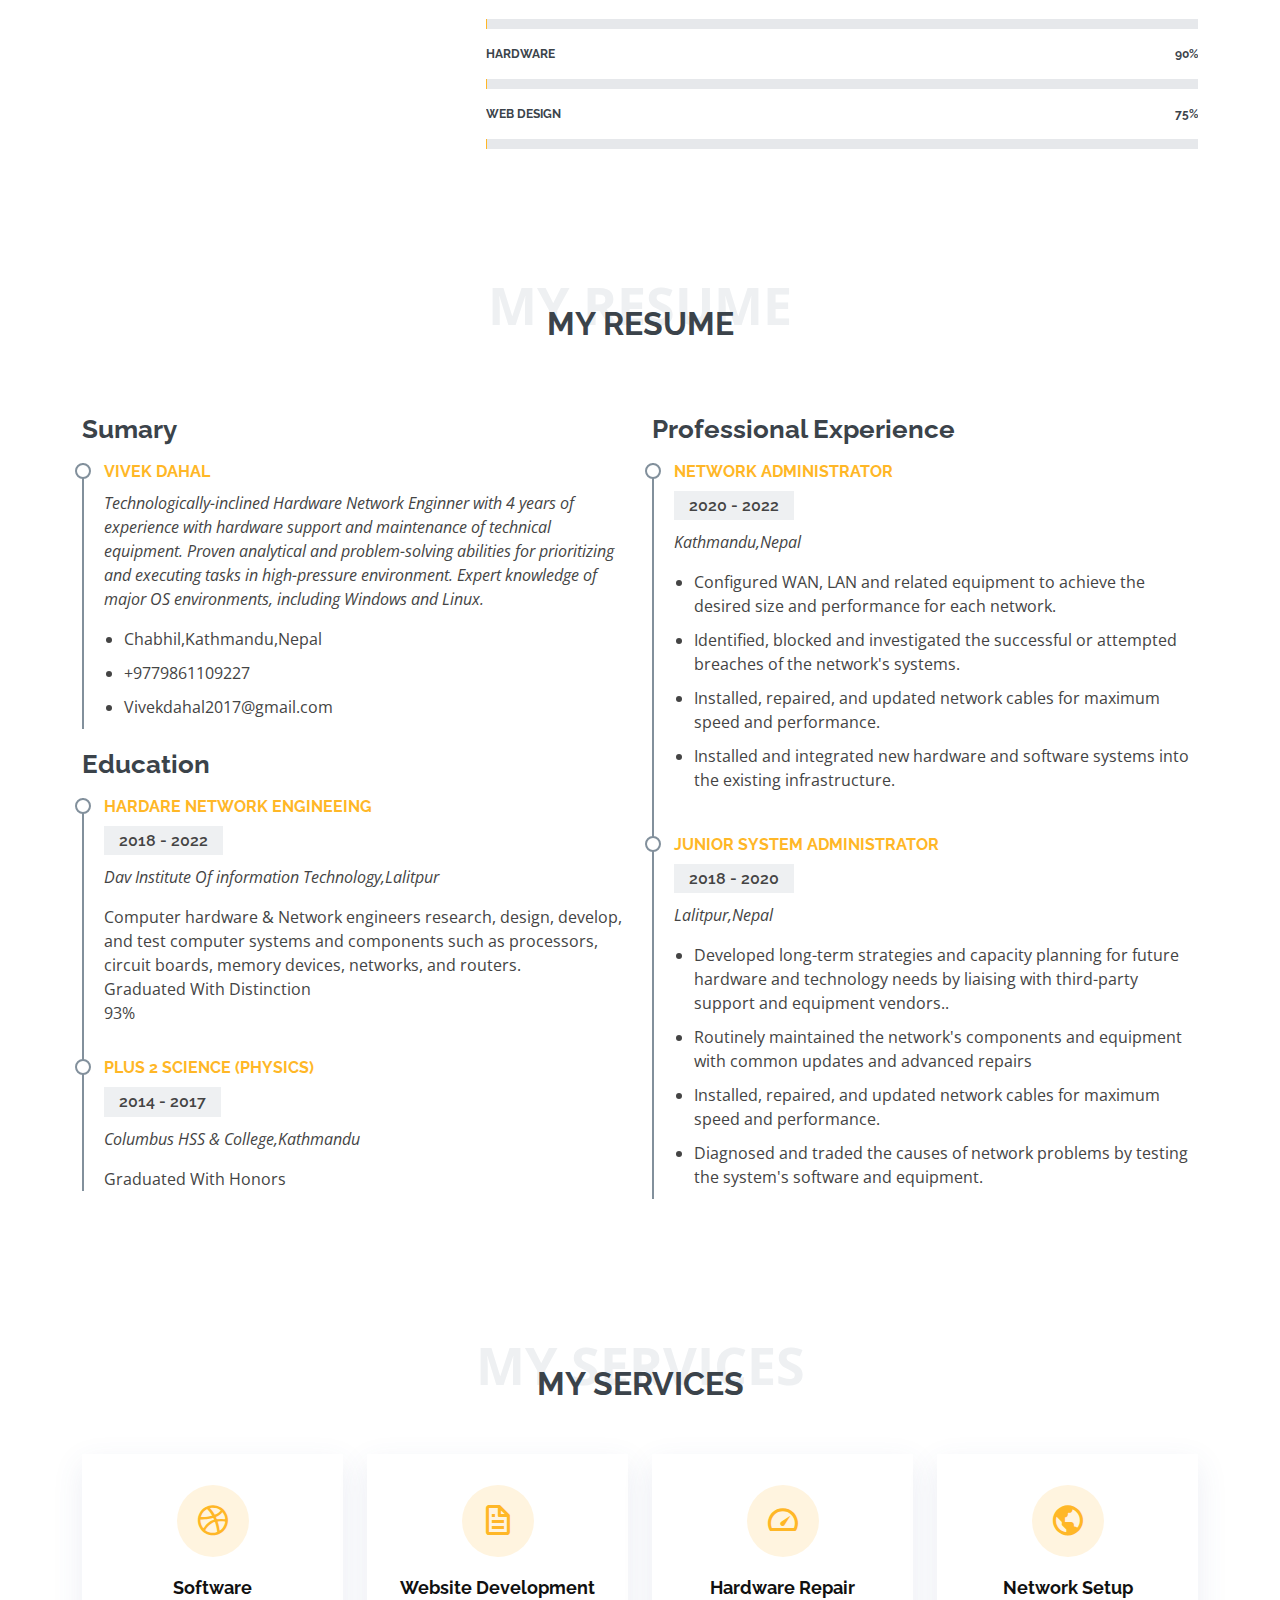
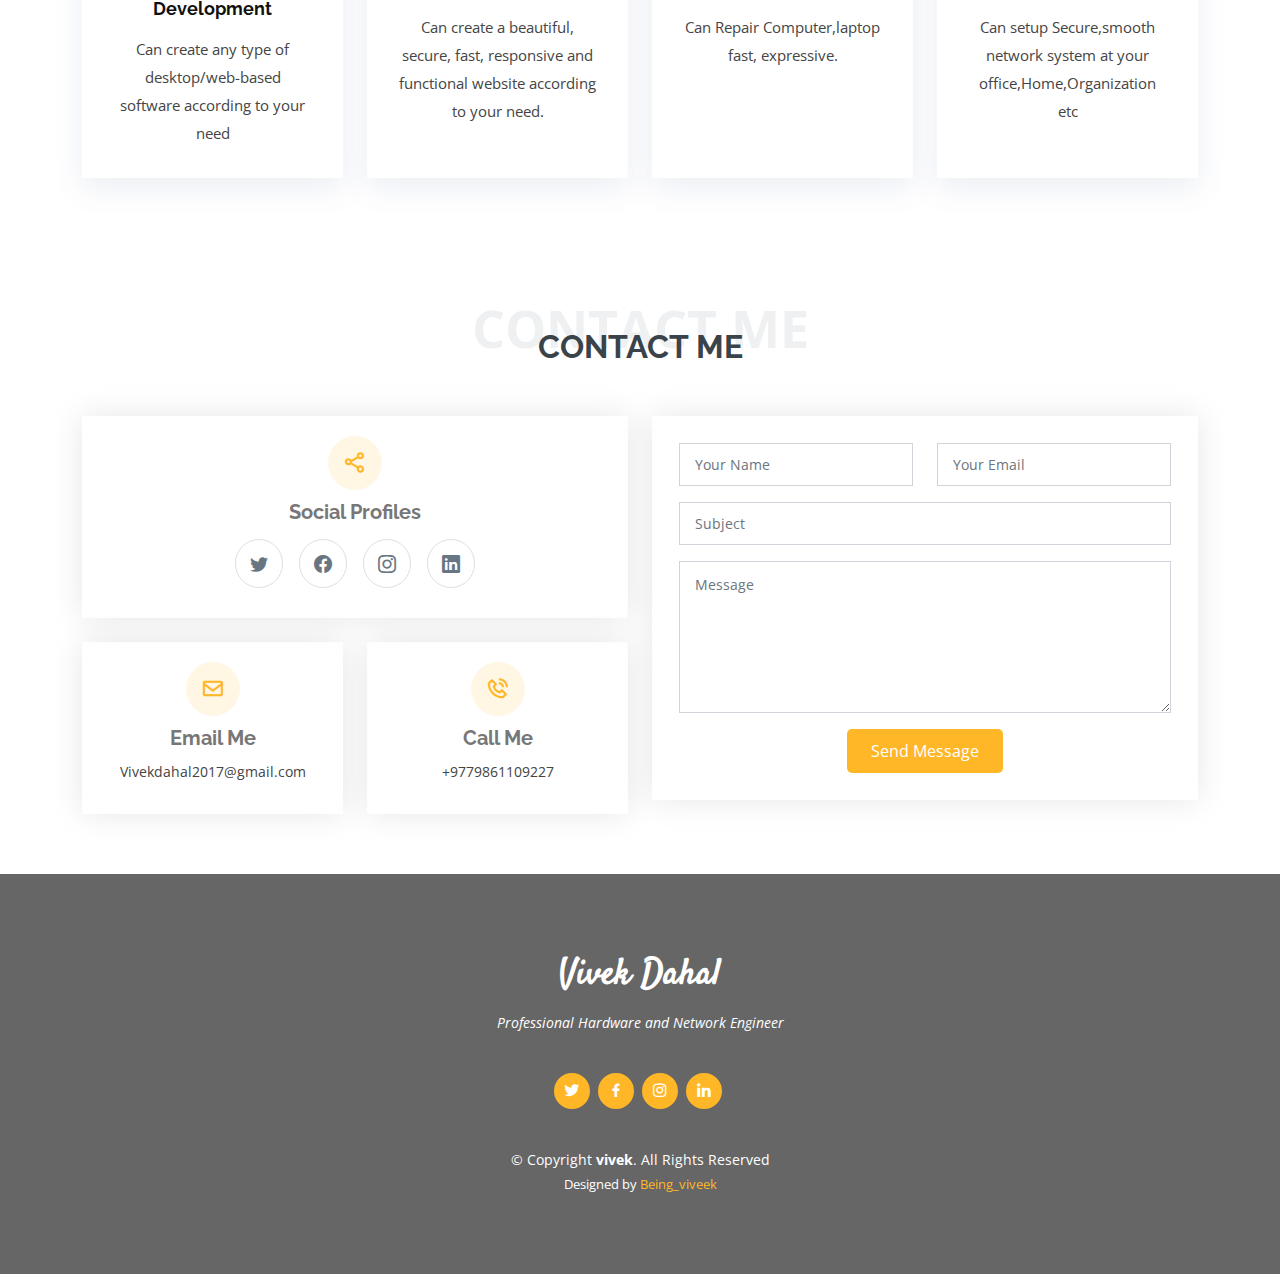
==== commit 35a78af9: "Update index.html" ====
--- a/index.html
+++ b/index.html
@@ -365,7 +365,7 @@
   <!-- ======= Footer ======= -->
   <footer id="footer">
     <div class="container">
-       <div id="footer" class="container" style="background-image: url(assets/img/footer-bg.JPG);background-color: aliceblue;font-size: 14px;text-align: center;padding: 80p 0;position: relative;"></div>
+       
       <h3>Vivek Dahal</h3>
       <p>Professional Hardware and Network Engineer</p>
       <div class="social-links">
--- a/assets/css/style.css
+++ b/assets/css/style.css
@@ -522,7 +522,7 @@
   color: #82909c;
 }
 .about .image {
-  background: url("../img/me.jpg") center center no-repeat;
+  background: url("assets/img/me.JPG") center center no-repeat;
   background-size: cover;
   min-height: 500px;
 }
@@ -1178,4 +1178,4 @@
 }
 #footer .credits {
   font-size: 13px;
-}+}
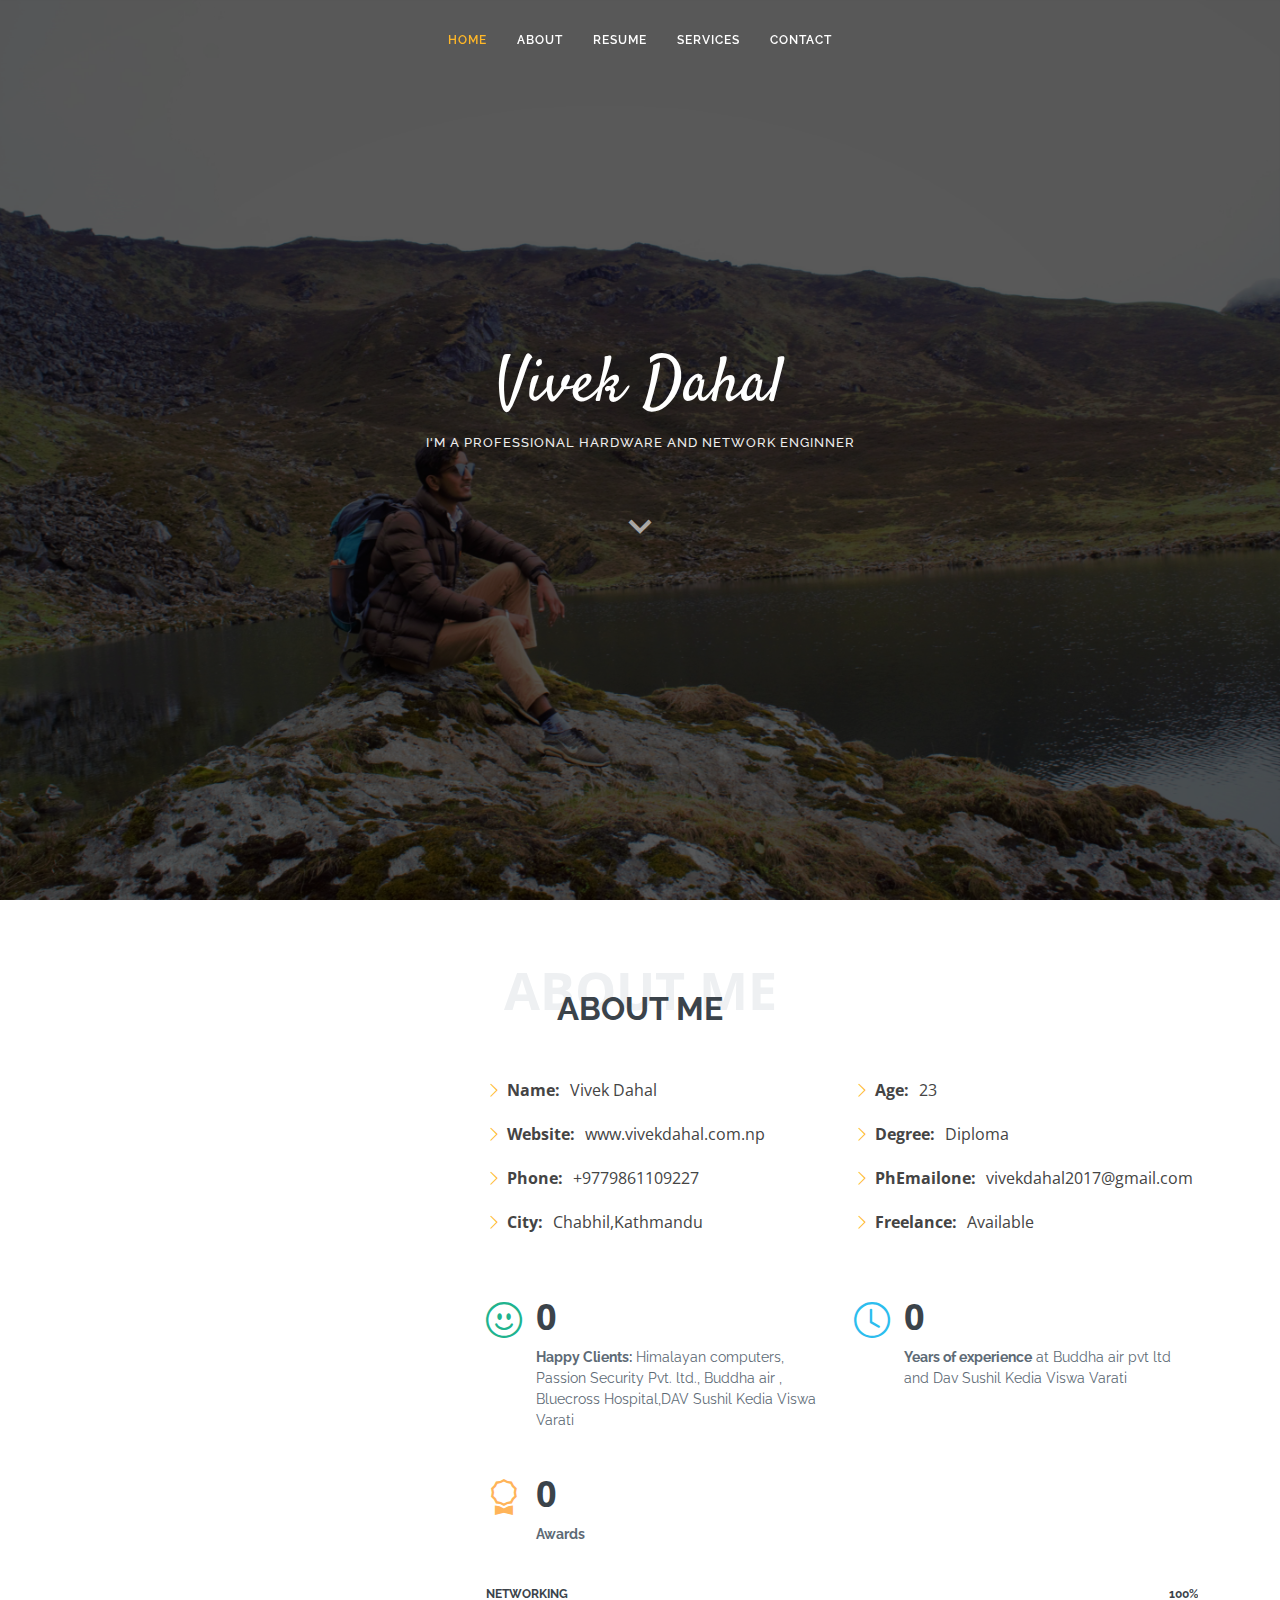
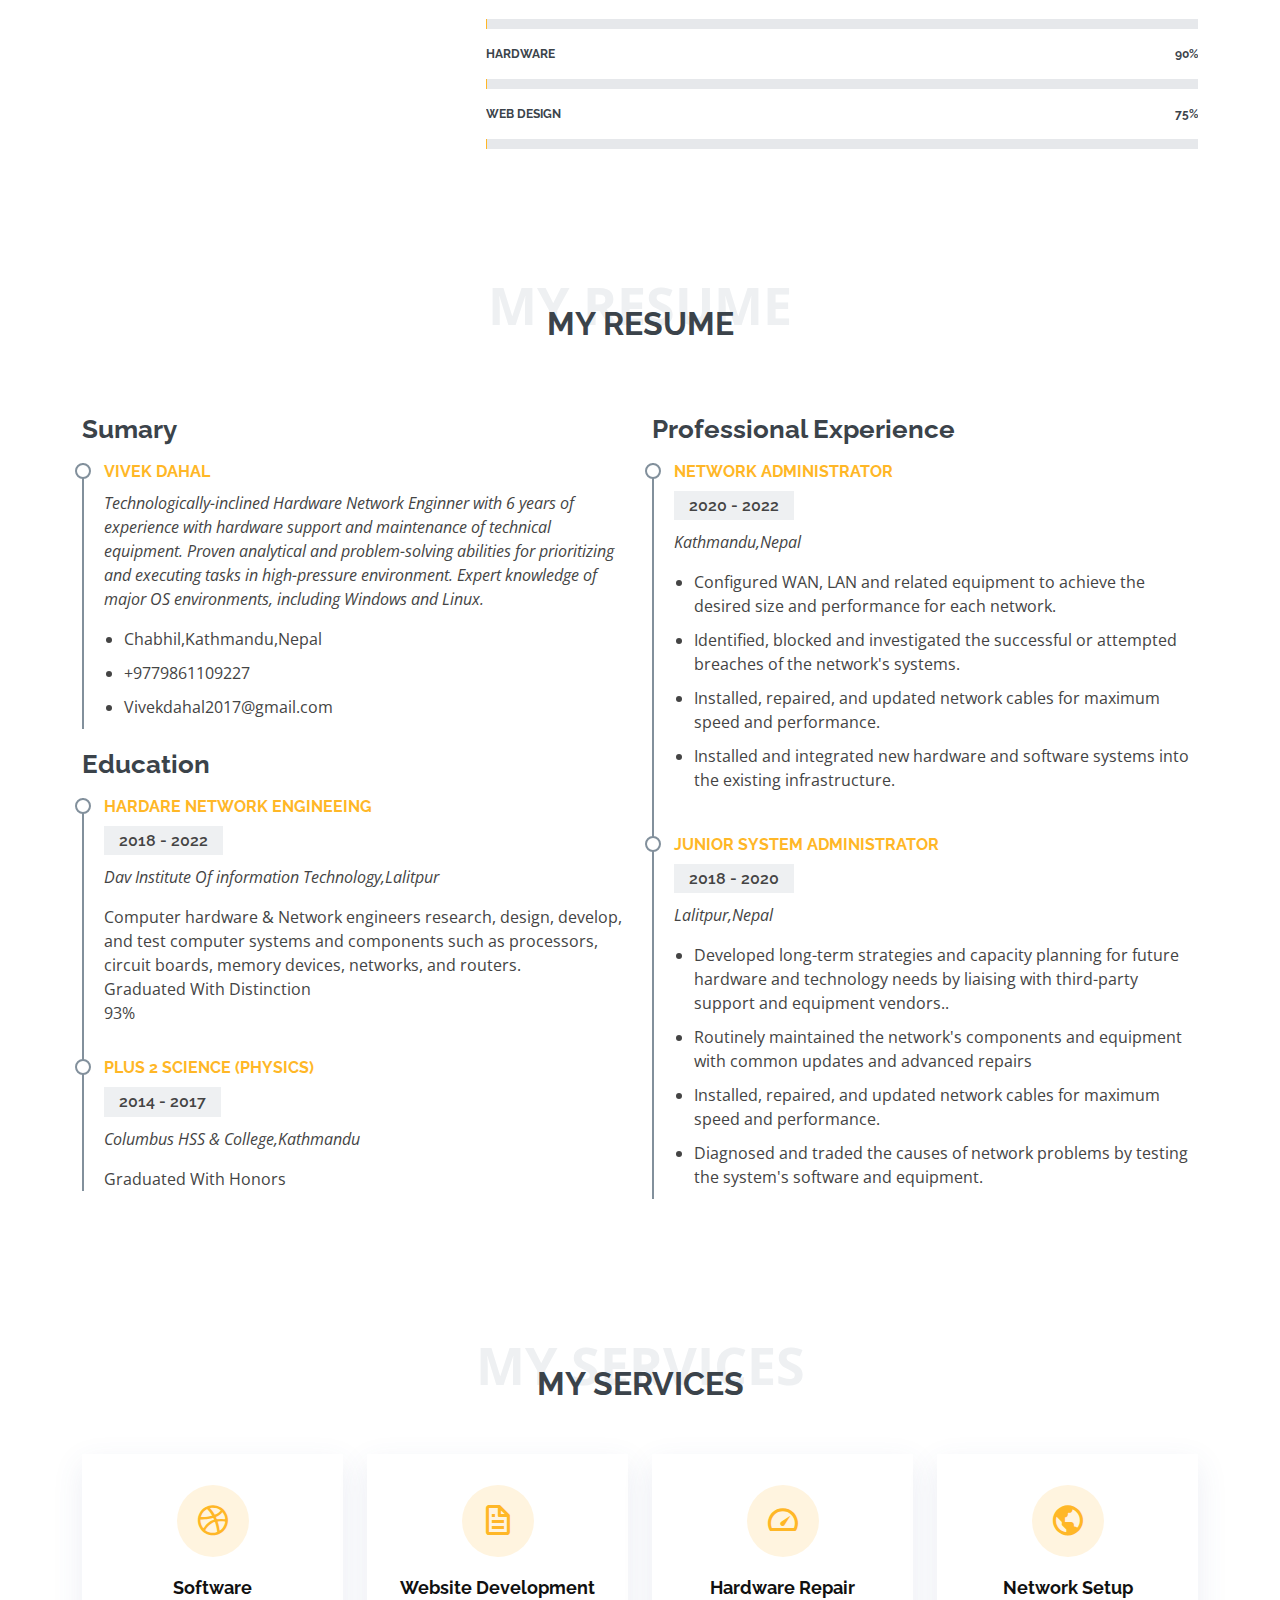
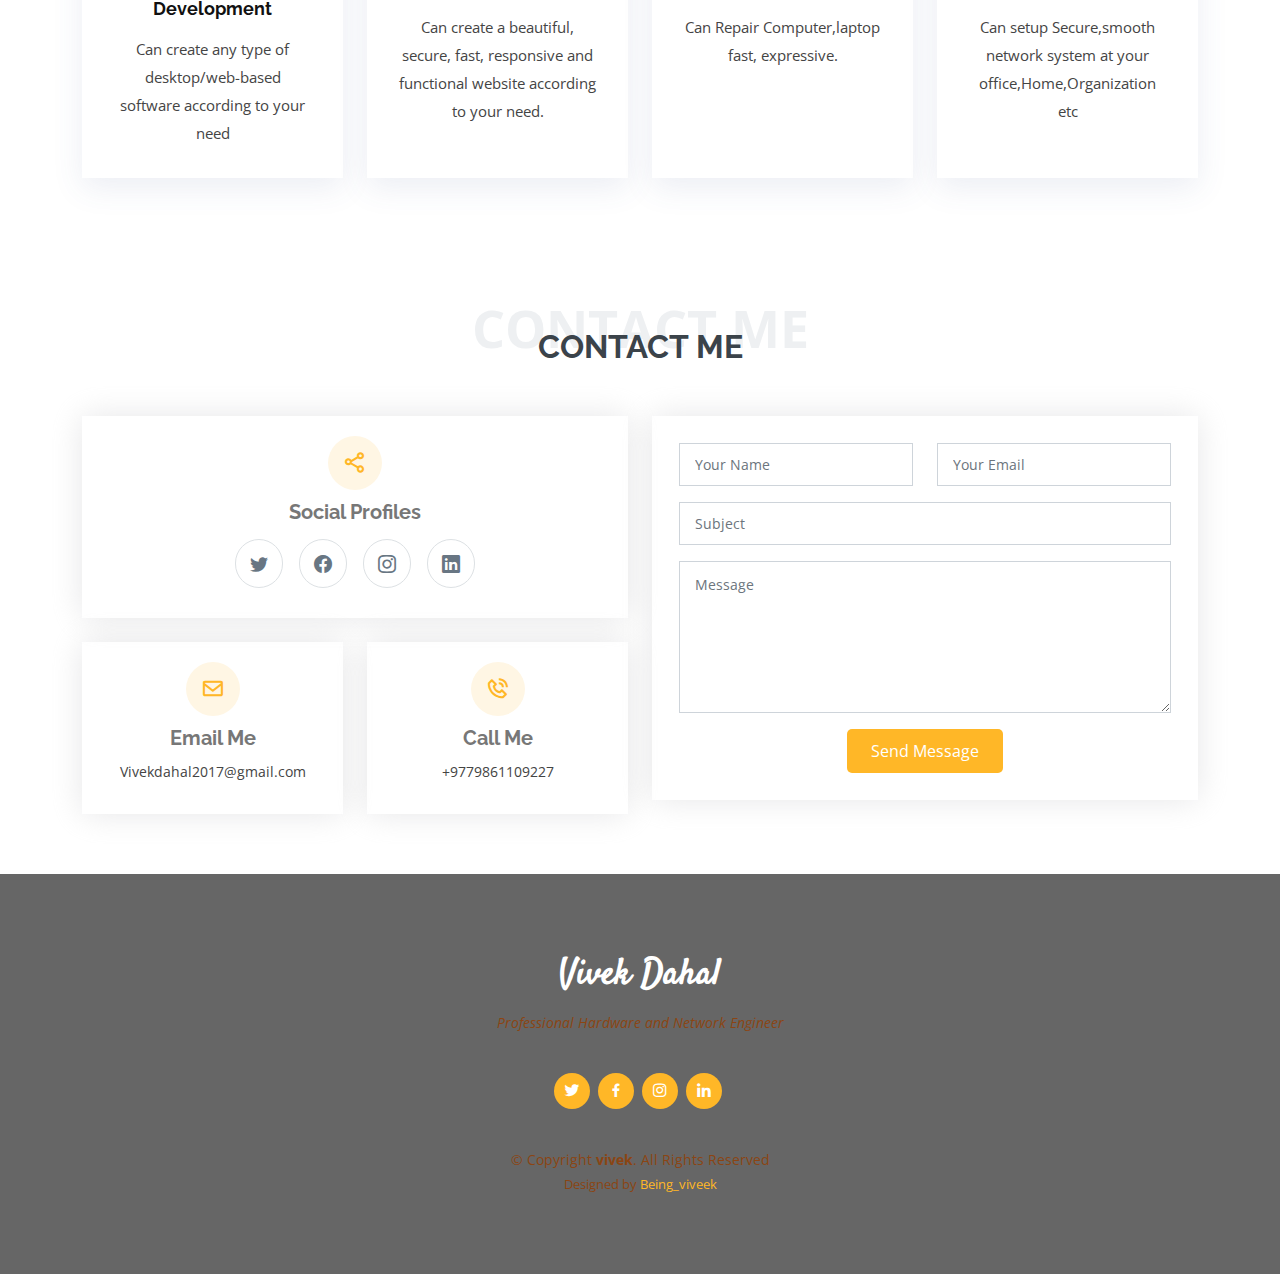
==== commit 8381b5c1: "Update index.html" ====
--- a/index.html
+++ b/index.html
@@ -88,7 +88,7 @@
                 </div>
                 <div class="col-lg-6">
                   <ul>
-                    <li><i class="bi bi-chevron-right"></i> <strong>Age:</strong> <span>21</span></li>
+                    <li><i class="bi bi-chevron-right"></i> <strong>Age:</strong> <span>23</span></li>
                     <li><i class="bi bi-chevron-right"></i> <strong>Degree:</strong> <span>Diploma</span></li>
                     <li><i class="bi bi-chevron-right"></i> <strong>PhEmailone:</strong> <span>vivekdahal2017@gmail.com</span></li>
                     <li><i class="bi bi-chevron-right"></i> <strong>Freelance:</strong> <span>Available</span></li>
@@ -168,7 +168,7 @@
             <h3 class="resume-title">Sumary</h3>
             <div class="resume-item pb-0">
               <h4>Vivek Dahal</h4>
-              <p><em>Technologically-inclined Hardware Network Enginner with 4 years of experience with hardware support and maintenance of technical equipment. Proven analytical and problem-solving abilities for prioritizing and executing tasks in high-pressure environment. Expert knowledge of major OS environments, including Windows and Linux.</em></p>
+              <p><em>Technologically-inclined Hardware Network Enginner with 6 years of experience with hardware support and maintenance of technical equipment. Proven analytical and problem-solving abilities for prioritizing and executing tasks in high-pressure environment. Expert knowledge of major OS environments, including Windows and Linux.</em></p>
               <p>
               <ul>
                 <li>Chabhil,Kathmandu,Nepal</li>
--- a/assets/css/style.css
+++ b/assets/css/style.css
@@ -522,9 +522,9 @@
   color: #82909c;
 }
 .about .image {
-  background: url("assets/img/me.JPG") center center no-repeat;
+  background: url("../img/me.JPG") center center no-repeat;
   background-size: cover;
-  min-height: 500px;
+  
 }
 .about .skills-content {
   margin-top: 30px;
@@ -1116,14 +1116,15 @@
 # Footer
 --------------------------------------------------------------*/
 #footer {
-  background: url("../img/footer-bg.jpg") top center no-repeat;
-  background-size: cover;
-  color: #fff;
+  background-image: url("../img/footer-bg.jpg") ;
+ 
+  color: saddlebrown;
   font-size: 14px;
   text-align: center;
-  padding: 80px 0;
-  position: relative;
-}
+  padding: 80px ;
+  position: relative;
+}
+
 #footer::before {
   content: "";
   position: absolute;
